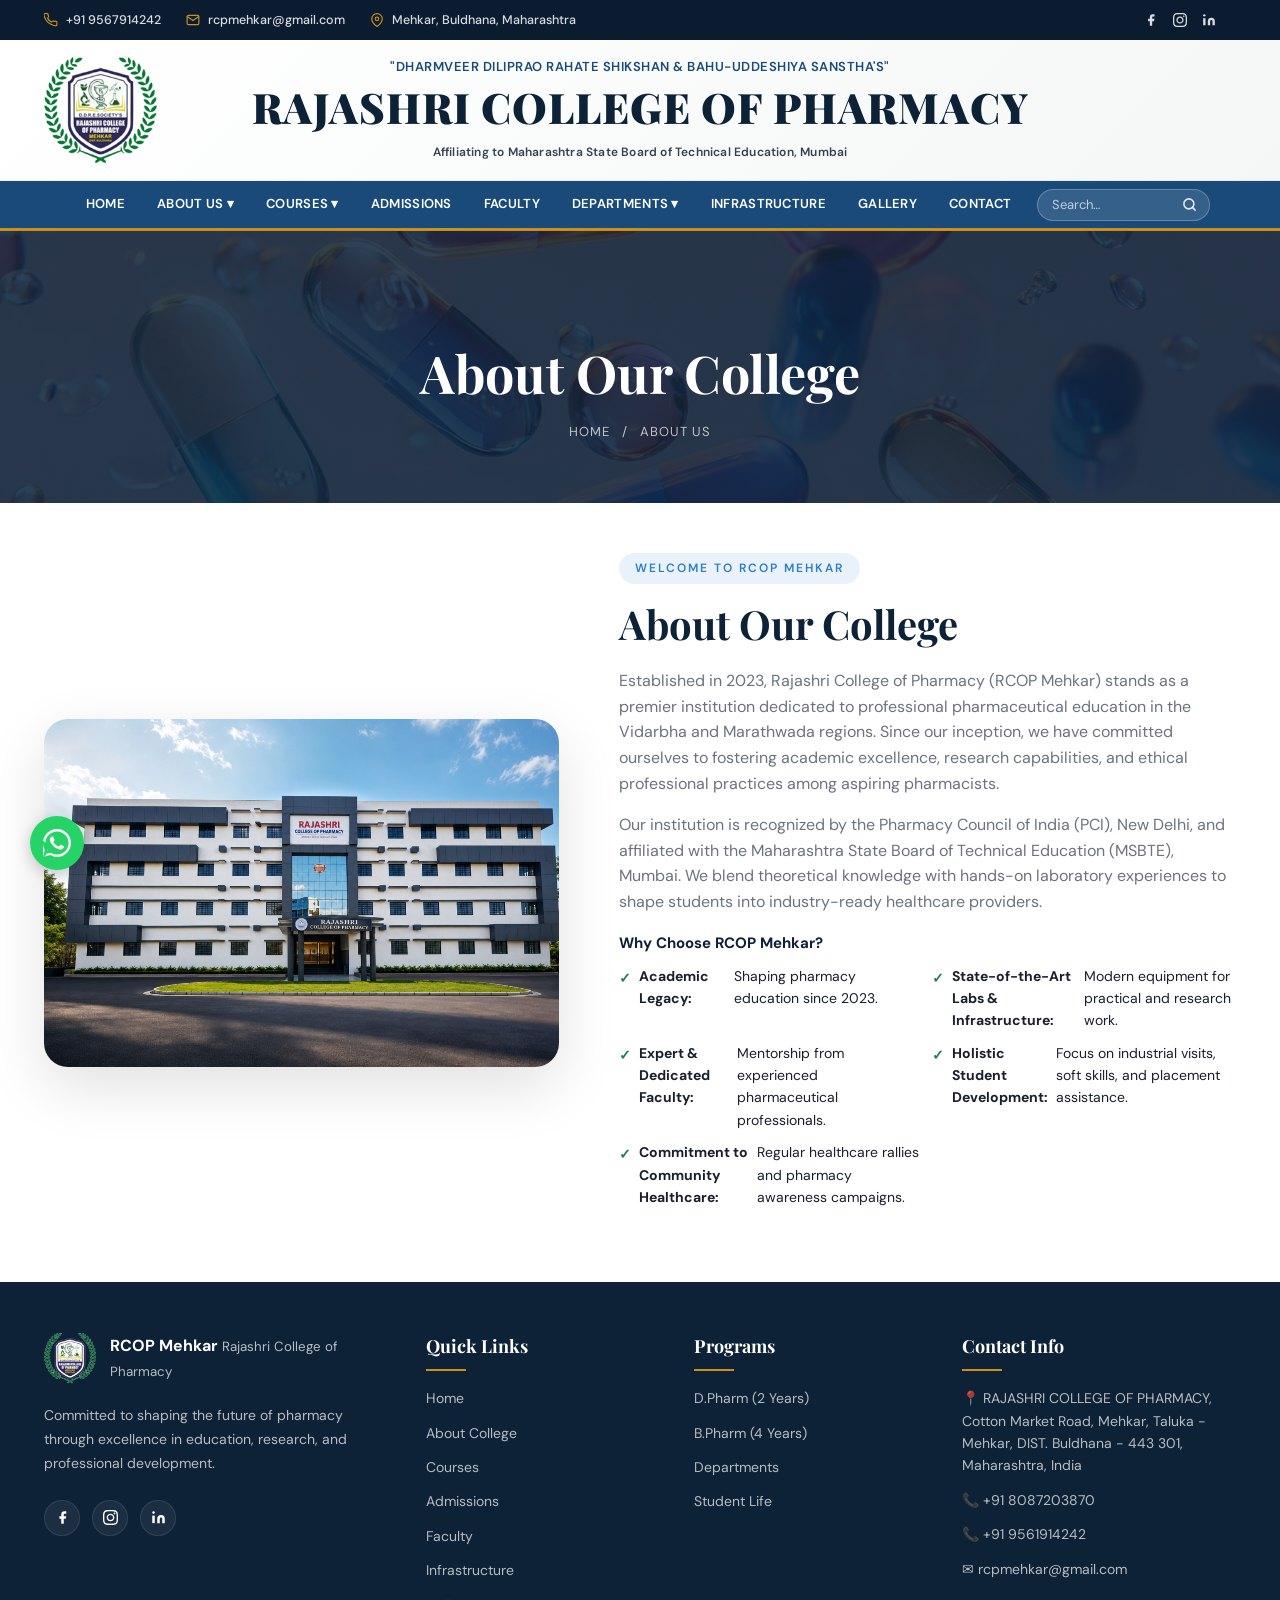
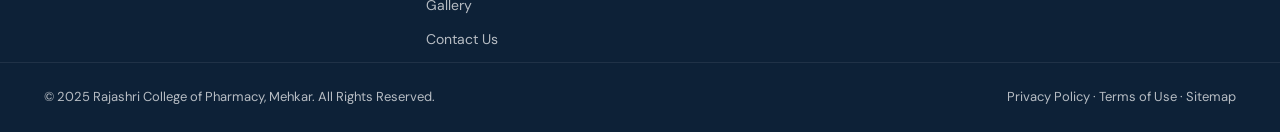
==== about.html @ 9332739e "first commit" ====
<!DOCTYPE html>
<html lang="en">
<head>
  <meta charset="UTF-8" />
  <meta name="viewport" content="width=device-width, initial-scale=1.0" />
  <title>About Us – Rajashri College of Pharmacy | RCOP Mehkar</title>
  <meta name="description" content="Learn about Rajashri College of Pharmacy (RCOP Mehkar) – our vision, mission, history, management board, and academic approvals." />
  <link rel="preconnect" href="https://fonts.googleapis.com" />
  <link href="https://fonts.googleapis.com/css2?family=Playfair+Display:wght@400;700;900&family=DM+Sans:wght@300;400;500;600&display=swap" rel="stylesheet" />
  <link rel="stylesheet" href="style.css" />
</head>
<body>

<!-- ===== SECTION 1: TOP UTILITY BAR ===== -->
<div class="top-utility-bar">
  <div class="container utility-inner">
    <div class="utility-left">
      <a href="tel:+919567914242">
        <svg width="14" height="14" viewBox="0 0 24 24" fill="none" stroke="var(--gold)" stroke-width="2" stroke-linecap="round" stroke-linejoin="round"><path d="M22 16.92v3a2 2 0 01-2.18 2 19.79 19.79 0 01-8.63-3.07A19.5 19.5 0 013.07 11.5a19.79 19.79 0 01-3.07-8.689A2 2 0 012 .84h3a2 2 0 012 1.72 12.84 12.84 0 00.7 2.81 2 2 0 01-.45 2.11L6.09 8.81a16 16 0 006.72 6.72l1.13-1.16a2 2 0 012.11-.45 12.84 12.84 0 002.81.7A2 2 0 0122 16.92z"/></svg>
        +91 9567914242
      </a>
      <a href="mailto:rcpmehkar@gmail.com">
        <svg width="14" height="14" viewBox="0 0 24 24" fill="none" stroke="var(--gold)" stroke-width="2" stroke-linecap="round" stroke-linejoin="round"><path d="M4 4h16c1.1 0 2 .9 2 2v12c0 1.1-.9 2-2 2H4c-1.1 0-2-.9-2-2V6c0-1.1.9-2 2-2z"/><polyline points="22,6 12,13 2,6"/></svg>
        rcpmehkar@gmail.com
      </a>
      <span>
        <svg width="14" height="14" viewBox="0 0 24 24" fill="none" stroke="var(--gold)" stroke-width="2" stroke-linecap="round" stroke-linejoin="round"><path d="M21 10c0 7-9 13-9 13s-9-6-9-13a9 9 0 0 1 18 0z"/><circle cx="12" cy="10" r="3"/></svg>
        Mehkar, Buldhana, Maharashtra
      </span>
    </div>
    <div class="utility-right">
      <div class="social-icons">
        <a href="https://www.facebook.com/share/18FSgfyaHR/" target="_blank" rel="noopener noreferrer" aria-label="Facebook" title="Facebook"><svg width="14" height="14" viewBox="0 0 24 24" fill="currentColor"><path d="M18 2h-3a5 5 0 0 0-5 5v3H7v4h3v8h4v-8h3l1-4h-4V7a1 1 0 0 1 1-1h3z"/></svg></a>
        <a href="https://www.instagram.com/rcop_collegemehkar?stkn=MWdubmxteHk4eXQ2ZQ==" target="_blank" rel="noopener noreferrer" aria-label="Instagram" title="Instagram"><svg width="14" height="14" viewBox="0 0 24 24" fill="currentColor"><path d="M12 2.163c3.204 0 3.584.012 4.85.07 3.252.148 4.771 1.691 4.919 4.919.058 1.265.069 1.645.069 4.849 0 3.205-.012 3.584-.069 4.849-.149 3.225-1.664 4.771-4.919 4.919-1.266.058-1.644.07-4.85.07-3.204 0-3.584-.012-4.849-.07-3.26-.149-4.771-1.699-4.919-4.92-.058-1.265-.07-1.644-.07-4.849 0-3.204.013-3.583.07-4.849.149-3.227 1.664-4.771 4.919-4.919 1.266-.057 1.645-.069 4.849-.069zm0-2.163c-3.259 0-3.667.014-4.947.072-4.358.2-6.78 2.618-6.98 6.98-.059 1.281-.073 1.689-.073 4.948 0 3.259.014 3.668.072 4.948.2 4.358 2.618 6.78 6.98 6.98 1.281.058 1.689.072 4.948.072 3.259 0 3.668-.014 4.948-.072 4.354-.2 6.782-2.618 6.979-6.98.059-1.28.073-1.689.073-4.948 0-3.259-.014-3.667-.072-4.947-.196-4.354-2.617-6.78-6.979-6.98-1.281-.059-1.69-.073-4.949-.073zm0 5.838c-3.403 0-6.162 2.759-6.162 6.162s2.759 6.163 6.162 6.163 6.162-2.759 6.162-6.163c0-3.403-2.759-6.162-6.162-6.162zm0 10.162c-2.209 0-4-1.79-4-4 0-2.209 1.791-4 4-4s4 1.791 4 4c0 2.21-1.791 4-4 4zm6.406-11.845c-.796 0-1.441.645-1.441 1.44s.645 1.44 1.441 1.44c.795 0 1.439-.645 1.439-1.44s-.644-1.44-1.439-1.44z"/></svg></a>
        <a href="https://www.linkedin.com/in/rajashri-pharmacy-5080033b5?utm_source=share_via&amp;utm_content=profile&amp;utm_medium=member_android" target="_blank" rel="noopener noreferrer" aria-label="LinkedIn" title="LinkedIn"><svg width="14" height="14" viewBox="0 0 24 24" fill="currentColor"><path d="M16 8a6 6 0 0 1 6 6v7h-4v-7a2 2 0 0 0-2-2 2 2 0 0 0-2 2v7h-4v-7a6 6 0 0 1 6-6z"/><rect x="2" y="9" width="4" height="12"/><circle cx="4" cy="4" r="2"/></svg></a>
      </div>
    </div>
  </div>
</div>

<!-- ===== SECTION 2: COLLEGE BRANDING SECTION ===== -->
<div class="college-branding">
  <div class="container branding-inner">
    <div class="branding-logo-left">
      <a href="index.html">
        <img src="images/logo.png" alt="RCP Mehkar Logo" />
      </a>
    </div>
    <div class="branding-details">
      <div class="college-motto">"Dharmveer Diliprao Rahate Shikshan &amp; Bahu-Uddeshiya Sanstha's"</div>
      <h1 class="college-name">RAJASHRI COLLEGE OF PHARMACY</h1>
      <div class="college-affiliations">Affiliating to Maharashtra State Board of Technical Education, Mumbai</div>
    </div>
  </div>
</div>

<!-- ===== SECTION 3: NAVIGATION BAR ===== -->
<header class="navbar" id="navbar">
  <div class="container nav-inner">
    <a href="index.html" class="logo-mobile">
      <img src="images/logo.png" alt="RCP Mehkar Logo" />
      <span>RCOP Mehkar</span>
    </a>
    <button class="hamburger" id="hamburger" aria-label="Menu">
      <span></span><span></span><span></span>
    </button>
    <nav class="nav-links" id="navLinks">
      <a href="index.html">Home</a>
      <div class="dropdown">
        <a href="about.html" class="active">About Us ▾</a>
        <div class="drop-menu">
          <a href="about.html#overview">Overview</a>
          <a href="about.html#vision">Vision &amp; Mission</a>
          <a href="about.html#history">History</a>
          <a href="about.html#management">Management</a>
        </div>
      </div>
      <div class="dropdown">
        <a href="courses.html">Courses ▾</a>
        <div class="drop-menu">
          <a href="courses.html#dpharm">D.Pharm</a>
          <a href="courses.html#bpharm">B.Pharm</a>
        </div>
      </div>
      <a href="admissions.html">Admissions</a>
      <a href="faculty.html">Faculty</a>
      <div class="dropdown">
        <a href="departments.html">Departments ▾</a>
        <div class="drop-menu">
          <a href="departments.html#pharmaceutics">Pharmaceutics</a>
          <a href="departments.html#pharmacology">Pharmacology</a>
          <a href="departments.html#chemistry">Pharm. Chemistry</a>
          <a href="departments.html#pharmacognosy">Pharmacognosy</a>
        </div>
      </div>
      <a href="infrastructure.html">Infrastructure</a>
      <a href="gallery.html">Gallery</a>
      <a href="contact.html">Contact</a>
      <div class="nav-search" id="navSearch">
        <input type="text" id="searchInput" placeholder="Search…" autocomplete="off" aria-label="Search site" />
        <button class="search-icon-btn" id="searchBtn" aria-label="Search">
          <svg width="15" height="15" viewBox="0 0 24 24" fill="none" stroke="currentColor" stroke-width="2.5" stroke-linecap="round" stroke-linejoin="round"><circle cx="11" cy="11" r="8"/><path d="m21 21-4.35-4.35"/></svg>
        </button>
        <div class="search-results" id="searchResults"></div>
      </div>
    </nav>
  </div>
</header>

<!-- ===== PAGE HEADER ===== -->
<section class="page-header">
  <div class="container">
    <h1>About Our College</h1>
    <div class="breadcrumb">
      <a href="index.html">Home</a> <span>/</span> About Us
    </div>
  </div>
</section>

<!-- ===== ABOUT OVERVIEW ===== -->
<section class="section" id="overview">
  <div class="container">
    <div style="display: grid; grid-template-columns: 1fr 1.2fr; gap: 60px; align-items: center;" class="about-grid">
      <div class="about-media reveal">
        <img src="images/slide1-campus-building.jpg" alt="Rajashri College of Pharmacy Campus" style="border-radius: var(--radius-lg); box-shadow: var(--shadow-lg); width: 100%;" />
      </div>
      <div class="about-content reveal">
        <span class="section-tag">Welcome to RCOP Mehkar</span>
        <h2>About Our College</h2>
        <p>Established in 2023, Rajashri College of Pharmacy (RCOP Mehkar) stands as a premier institution dedicated to professional pharmaceutical education in the Vidarbha and Marathwada regions. Since our inception, we have committed ourselves to fostering academic excellence, research capabilities, and ethical professional practices among aspiring pharmacists.</p>
        <p>Our institution is recognized by the Pharmacy Council of India (PCI), New Delhi, and affiliated with the Maharashtra State Board of Technical Education (MSBTE), Mumbai. We blend theoretical knowledge with hands-on laboratory experiences to shape students into industry-ready healthcare providers.</p>
        <h4 style="font-size:15px; font-weight:700; color:var(--navy); margin-bottom:10px;">Why Choose RCOP Mehkar?</h4>
        <ul class="check-list" style="margin-top:10px;">
          <li><strong>Academic Legacy:</strong> Shaping pharmacy education since 2023.</li>
          <li><strong>State-of-the-Art Labs & Infrastructure:</strong> Modern equipment for practical and research work.</li>
          <li><strong>Expert & Dedicated Faculty:</strong> Mentorship from experienced pharmaceutical professionals.</li>
          <li><strong>Holistic Student Development:</strong> Focus on industrial visits, soft skills, and placement assistance.</li>
          <li><strong>Commitment to Community Healthcare:</strong> Regular healthcare rallies and pharmacy awareness campaigns.</li>
        </ul>
      </div>
    </div>
  </div>
</section>

<!-- ===== VISION & MISSION ===== -->
<section class="section" id="vision">
  <div class="container">
    <div class="section-header reveal">
      <span class="section-tag">Foundation & Purpose</span>
      <h2>Vision & Mission</h2>
      <p>Guiding our educational philosophy to foster pharmacy excellence and professional leadership.</p>
    </div>
    <div class="vm-grid">
      <div class="vm-card reveal">
        <span>👁️</span>
        <h3>Our Vision</h3>
        <p>To emerge as a globally recognized center of excellence in pharmaceutical education, research, and healthcare services, nurturing innovative professionals committed to the service of humanity and the advancement of healthcare.</p>
      </div>
      <div class="vm-card reveal">
        <span>🎯</span>
        <h3>Our Mission</h3>
        <p>To impart state-of-the-art education and practical expertise through innovative teaching methodologies, advanced laboratory exposures, and strong industrial linkages. We aim to inculcate ethical values, professional integrity, and leadership qualities in our graduates to make them industry-ready healthcare providers.</p>
      </div>
    </div>
  </div>
</section>

<!-- ===== HISTORY TIMELINE ===== -->
<section class="section bg-light" id="history">
  <div class="container">
    <div class="section-header reveal">
      <span class="section-tag">Our Journey</span>
      <h2>Our Journey of Excellence</h2>
      <p>A timeline of growth, quality milestones, and student achievements since our inception in 2023.</p>
    </div>
    <div class="timeline">
      <div class="timeline-item left reveal">
        <div class="timeline-content">
          <div class="timeline-date">2023-24</div>
          <h3>The Beginning</h3>
          <p>Rajashri College of Pharmacy was established in Mehkar with the launch of the D.Pharm program (60 seats intake), addressing a critical need for pharmaceutical education in the Buldhana district.</p>
        </div>
      </div>
      <div class="timeline-item right reveal">
        <div class="timeline-content">
          <div class="timeline-date">2025-26</div>
          <h3>B.Pharm Expansion</h3>
          <p>Responding to positive community feedback and academic demand, the college introduced the 4-year Bachelor of Pharmacy (B.Pharm) program, affiliated to the Maharashtra State Board of Technical Education (MSBTE), Mumbai.</p>
        </div>
      </div>
      <div class="timeline-item left reveal">
        <div class="timeline-content">
          <div class="timeline-date">2025</div>
          <h3>Advanced Lab Infrastructure</h3>
          <p>Invested in sophisticated instrument rooms, a modernized library, and high-tech computer laboratories, obtaining PCI approvals and MSBTE affiliations for enhanced seats.</p>
        </div>
      </div>
      <div class="timeline-item right reveal">
        <div class="timeline-content">
          <div class="timeline-date">2026</div>
          <h3>Academic MoUs & Collaborations</h3>
          <p>Signed MoUs with top pharmaceutical organizations and local healthcare facilities to boost training, internship opportunities, and placement drives.</p>
        </div>
      </div>
      <div class="timeline-item left reveal">
        <div class="timeline-content">
          <div class="timeline-date">2027+</div>
          <h3>Looking Ahead</h3>
          <p>Expanding our horizons, modernizing classroom technologies with interactive smart-boards, and launching community healthcare outreach initiatives.</p>
        </div>
      </div>
    </div>
  </div>
</section>

<!-- ===== MANAGEMENT DESK ===== -->
<section class="mgmt-section section" id="management">
  <div class="container">
    <div class="section-header reveal">
      <span class="section-tag">Leadership</span>
      <h2>Management <span class="gold-word">Desk</span></h2>
      <p>Guided by visionary leaders committed to academic excellence and student success.</p>
    </div>

    <div class="mgmt-grid" style="margin-bottom: 40px;">
      <!-- President -->
      <div class="mgmt-card reveal">
        <div class="mgmt-photo-wrap">
          <img src="images/President.jpg" alt="M.P. Shri. Prataprao G. Jadhao – President" class="mgmt-photo" loading="lazy" />
        </div>
        <div class="mgmt-info">
          <div style="display: flex; align-items: center; gap: 10px; margin-bottom: 6px; flex-wrap: wrap;">
            <h3 style="margin: 0;">M.P. Shri. Prataprao G. Jadhao</h3>
            <span class="mgmt-badge president">President</span>
          </div>
          <span class="mgmt-title">President, Rajashri College of Pharmacy</span>
          <blockquote class="mgmt-quote">
            "Education is the most powerful weapon which you can use to change the world. At Rajashri College of Pharmacy, we are committed to forging that weapon with precision, purpose, and passion — creating pharmacists who heal communities and inspire generations."
          </blockquote>
        </div>
      </div>
      <!-- Secretary -->
      <div class="mgmt-card reveal">
        <div class="mgmt-photo-wrap">
          <img src="images/Secretary.jpg" alt="Mr. Rushikesh P. Jadhao – Secretary" class="mgmt-photo" loading="lazy" />
        </div>
        <div class="mgmt-info">
          <div style="display: flex; align-items: center; gap: 10px; margin-bottom: 6px; flex-wrap: wrap;">
            <h3 style="margin: 0;">Mr. Rushikesh P. Jadhao</h3>
            <span class="mgmt-badge secretary">Secretary</span>
          </div>
          <span class="mgmt-title">Secretary, Rajashri College of Pharmacy</span>
          <blockquote class="mgmt-quote">
            "Our institution stands on the pillars of quality, integrity, and innovation. We are dedicated to providing every student with world-class infrastructure, compassionate mentorship, and boundless opportunities to grow in the ever-evolving pharmaceutical landscape."
          </blockquote>
        </div>
      </div>
    </div>

    <!-- Principal's Message -->
    <div class="message-section reveal">
      <div class="message-grid">
        <div class="message-image-wrap">
          <img src="images/dr-vijaykumar-kale-principal.jpg" alt="Dr. Vijaykumar M. Kale - Principal" loading="lazy" />
        </div>
        <div class="message-content">
          <div style="display: flex; align-items: center; gap: 10px; margin-bottom: 6px; flex-wrap: wrap;">
            <h3 style="margin: 0;">Principal’s Message</h3>
            <span class="mgmt-badge principal">Principal</span>
          </div>
          <span class="mgmt-title">From the Desk of the Principal</span>
          <blockquote>
            "The science of pharmacy is not just about compounding medicines; it is the art of restoring health and serving humanity."
          </blockquote>
          <p><strong>Dear Students, Parents, and Visitors,</strong></p>
          <p>A warm welcome to <strong>Rajashri College of Pharmacy, Mehkar, Dist. Buldhana</strong>.</p>
          <p>In an era where healthcare and pharmaceutical sciences are advancing rapidly, pharmacy professionals hold a critical responsibility in safeguarding community wellness.</p>
          <p>At Rajashri College of Pharmacy, our primary mission is to offer quality pharmaceutical education and practical skill development to aspiring students from Mehkar and across Buldhana district.</p>
          <p>We believe that true learning extends far beyond textbooks.</p>
          <p>Our institution is dedicated to building strong fundamental knowledge, sharp technical acumen, and an unwavering commitment to medical ethics.</p>
          <p>Supported by well-equipped laboratories, seasoned faculty members, and student-focused academic guidance, we strive to create a disciplined yet encouraging learning atmosphere.</p>
          <p>Along with academic rigour, we place immense value on character building, professional discipline, and social responsibility. We aim to equip each graduate not only to clear examinations with flying colours, but to emerge as competent, compassionate pharmacists who can contribute meaningfully to hospitals, research setups, industry, and local healthcare delivery.</p>
          <p>I invite you to explore our campus, utilise our resources, and embark on a rewarding journey towards healthcare excellence.</p>
          <div class="sign-off">
            <strong>Dr. Vijaykumar M. Kale</strong>
            <span>M.Pharmacy (Pharmacology), PhD (Pharmaceutical Science)</span>
            <span><strong>Principal</strong></span>
            <span><strong>Rajashri College of Pharmacy</strong></span>
            <span>Mehkar, Dist. Buldhana, Maharashtra</span>
          </div>
        </div>
      </div>
    </div>

    <!-- HOD's Message -->
    <div class="message-section reveal">
      <div class="message-grid">
        <div class="message-image-wrap">
          <img src="images/dr-harshal-dhote-hod.jpg" alt="Dr. Harshal S. Anwane Dhote - Head of Department" loading="lazy" />
        </div>
        <div class="message-content">
          <div style="display: flex; align-items: center; gap: 10px; margin-bottom: 6px; flex-wrap: wrap;">
            <h3 style="margin: 0;">Message from the Head of Department (HOD)</h3>
            <span class="mgmt-badge hod">Head of Department</span>
          </div>
          <span class="mgmt-title">Academic &amp; Practical Training Desk</span>
          <p><strong>Dear Students and Future Healthcare Leaders,</strong></p>
          <p>Welcome to the academic corridors of <strong>Rajashri College of Pharmacy, Mehkar</strong>.</p>
          <p>While visionary leadership guides our institution's direction, the heart of our day-to-day work beats inside our lecture halls, analytical benches, and formulation laboratories. As the Head of Department, my commitment is to ensure that your hours spent here translate directly into working competence, precision, and confidence.</p>
          <p>Pharmacy is an exact science where a fraction of a milligram can define patient outcomes. For this reason, our academic department treats every experiment, titration, formulation run, and dosage calculation as a direct rehearsal for your professional career. We focus relentlessly on:</p>
          <ul class="message-list">
            <li><strong>Practical Precision:</strong> Moving beyond rote memorisation to instil true bench-level competence and strict Good Laboratory Practices (GLP).</li>
            <li><strong>Conceptual Clarity:</strong> Breaking down complex mechanisms of action, drug synthesis pathways, and pharmaceutical calculations into intuitive, applicable knowledge.</li>
            <li><strong>Continuous Mentorship:</strong> Providing accessible faculty support, periodic assessments, and academic counselling to ensure no student is left behind.</li>
          </ul>
          <p>A pharmacy diploma or degree is not just an academic credential—it is a license of public trust. The habits of discipline, punctuality, and analytical honesty you build in our laboratories will determine how effectively you serve patients, doctors, and the pharmaceutical industry tomorrow.</p>
          <p>Make every practical session count, question deeply, and respect the science you practice.</p>
          <p>Our faculty team stands ready to mentor, challenge, and guide you through every stage of your technical training.</p>
          <p>Best wishes for a rigorous and rewarding academic journey.</p>
          <div class="sign-off">
            <strong>Dr. Harshal S. Anwane Dhote</strong>
            <span>M. Pharm (Pharmaceutical Chemistry), PhD (Pharmaceutical Chemistry)</span>
            <span><strong>Head of Department</strong></span>
            <span><strong>Rajashri College of Pharmacy</strong></span>
            <span>Mehkar, Dist. Buldhana (M.S.)</span>
          </div>
        </div>
      </div>
    </div>
  </div>
</section>
<!-- ===== FOOTER ===== -->
<footer class="footer">
  <div class="container footer-grid">
    <div class="footer-brand">
      <a href="index.html" class="logo footer-logo" style="margin-bottom:20px; display: flex; align-items: center; gap: 14px; text-decoration: none;">
        <img src="images/logo.png" alt="RCP Mehkar Logo" class="logo-img" style="width:52px; height:52px;" />
        <div class="logo-text">
          <strong style="color:#fff;">RCOP Mehkar</strong>
          <small>Rajashri College of Pharmacy</small>
        </div>
      </a>
      <p>Committed to shaping the future of pharmacy through excellence in education, research, and professional development.</p>
      <div class="footer-social">
        <a href="https://www.facebook.com/share/18FSgfyaHR/" target="_blank" rel="noopener noreferrer" aria-label="Facebook" title="Facebook">
          <svg width="15" height="15" viewBox="0 0 24 24" fill="currentColor"><path d="M18 2h-3a5 5 0 0 0-5 5v3H7v4h3v8h4v-8h3l1-4h-4V7a1 1 0 0 1 1-1h3z"/></svg>
        </a>
        <a href="https://www.instagram.com/rcop_collegemehkar?stkn=MWdubmxteHk4eXQ2ZQ==" target="_blank" rel="noopener noreferrer" aria-label="Instagram" title="Instagram">
          <svg width="15" height="15" viewBox="0 0 24 24" fill="currentColor"><path d="M12 2.163c3.204 0 3.584.012 4.85.07 3.252.148 4.771 1.691 4.919 4.919.058 1.265.069 1.645.069 4.849 0 3.205-.012 3.584-.069 4.849-.149 3.225-1.664 4.771-4.919 4.919-1.266.058-1.644.07-4.85.07-3.204 0-3.584-.012-4.849-.07-3.26-.149-4.771-1.699-4.919-4.92-.058-1.265-.07-1.644-.07-4.849 0-3.204.013-3.583.07-4.849.149-3.227 1.664-4.771 4.919-4.919 1.266-.057 1.645-.069 4.849-.069zm0-2.163c-3.259 0-3.667.014-4.947.072-4.358.2-6.78 2.618-6.98 6.98-.059 1.281-.073 1.689-.073 4.948 0 3.259.014 3.668.072 4.948.2 4.358 2.618 6.78 6.98 6.98 1.281.058 1.689.072 4.948.072 3.259 0 3.668-.014 4.948-.072 4.354-.2 6.782-2.618 6.979-6.98.059-1.28.073-1.689.073-4.948 0-3.259-.014-3.667-.072-4.947-.196-4.354-2.617-6.78-6.979-6.98-1.281-.059-1.69-.073-4.949-.073zm0 5.838c-3.403 0-6.162 2.759-6.162 6.162s2.759 6.163 6.162 6.163 6.162-2.759 6.162-6.163c0-3.403-2.759-6.162-6.162-6.162zm0 10.162c-2.209 0-4-1.79-4-4 0-2.209 1.791-4 4-4s4 1.791 4 4c0 2.21-1.791 4-4 4zm6.406-11.845c-.796 0-1.441.645-1.441 1.44s.645 1.44 1.441 1.44c.795 0 1.439-.645 1.439-1.44s-.644-1.44-1.439-1.44z"/></svg>
        </a>
        <a href="https://www.linkedin.com/in/rajashri-pharmacy-5080033b5?utm_source=share_via&amp;utm_content=profile&amp;utm_medium=member_android" target="_blank" rel="noopener noreferrer" aria-label="LinkedIn" title="LinkedIn">
          <svg width="15" height="15" viewBox="0 0 24 24" fill="currentColor"><path d="M16 8a6 6 0 0 1 6 6v7h-4v-7a2 2 0 0 0-2-2 2 2 0 0 0-2 2v7h-4v-7a6 6 0 0 1 6-6z"/><rect x="2" y="9" width="4" height="12"/><circle cx="4" cy="4" r="2"/></svg>
        </a>
      </div>
      
    </div>
    <div class="footer-links">
      <h4>Quick Links</h4>
      <ul>
        <li><a href="index.html">Home</a></li>
        <li><a href="about.html">About College</a></li>
        <li><a href="courses.html">Courses</a></li>
        <li><a href="admissions.html">Admissions</a></li>
        <li><a href="faculty.html">Faculty</a></li>
        <li><a href="infrastructure.html">Infrastructure</a></li>
        <li><a href="gallery.html">Gallery</a></li>
        <li><a href="contact.html">Contact Us</a></li>
      </ul>
    </div>
    <div class="footer-links">
      <h4>Programs</h4>
      <ul>
        <li><a href="courses.html#dpharm">D.Pharm (2 Years)</a></li>
        <li><a href="courses.html#bpharm">B.Pharm (4 Years)</a></li>
        <li><a href="departments.html">Departments</a></li>
        
        
        <li><a href="infrastructure.html">Student Life</a></li>
        
      </ul>
    </div>
    <div class="footer-contact">
      <h4>Contact Info</h4>
      <p>📍 RAJASHRI COLLEGE OF PHARMACY, Cotton Market Road, Mehkar, Taluka - Mehkar, DIST. Buldhana - 443 301, Maharashtra, India</p>
      <p>📞 +91 8087203870 </p>
      <p>📞 +91 9561914242 </p>
      <p>✉ rcpmehkar@gmail.com</p>
    </div>
  </div>
  <div class="footer-bottom">
    <div class="container">
      <p>© 2025 Rajashri College of Pharmacy, Mehkar. All Rights Reserved.</p>
      <p><a href="about.html">Privacy Policy</a> · <a href="about.html">Terms of Use</a> · <a href="about.html">Sitemap</a></p>
    </div>
  </div>
</footer>

<!-- ===== WHATSAPP BUTTON ===== -->
<a href="https://wa.me/919567914242?text=Hello%2C%20I%20am%20interested%20in%20admission%20at%20RCP%20Mehkar." class="whatsapp-btn" target="_blank" aria-label="Chat on WhatsApp">
  <svg viewBox="0 0 32 32" fill="white" width="28" height="28"><path d="M16 0C7.16 0 0 7.16 0 16c0 2.82.74 5.46 2.03 7.76L0 32l8.45-2.2A15.94 15.94 0 0016 32c8.84 0 16-7.16 16-16S24.84 0 16 0zm0 29.23a13.2 13.2 0 01-6.71-1.83l-.48-.29-4.96 1.3 1.32-4.83-.31-.5A13.23 13.23 0 112.77 16c0-7.3 5.94-13.23 13.23-13.23 7.3 0 13.23 5.93 13.23 13.23 0 7.29-5.93 13.23-13.23 13.23zm7.26-9.91c-.4-.2-2.36-1.17-2.73-1.3-.36-.13-.63-.2-.89.2-.27.4-1.03 1.3-1.26 1.57-.23.27-.47.3-.87.1-2.36-1.18-3.91-2.1-5.46-4.76-.41-.71.41-.66 1.17-2.18.13-.26.07-.49-.04-.69-.1-.2-.89-2.14-1.22-2.93-.32-.77-.65-.66-.89-.67l-.76-.01c-.26 0-.69.1-1.05.49-.36.4-1.37 1.34-1.37 3.27s1.4 3.79 1.6 4.05c.19.26 2.74 4.19 6.65 5.88 2.47 1.07 3.44 1.16 4.68.98.75-.11 2.36-.97 2.69-1.9.33-.93.33-1.72.23-1.9-.1-.17-.36-.27-.76-.47z"/></svg>
</a>

<!-- ===== SCROLL TO TOP ===== -->
<button class="scroll-top" id="scrollTop" aria-label="Scroll to top">↑</button>

<script src="script.js"></script>
<script>
document.addEventListener('DOMContentLoaded', () => {
  const sections = ['overview', 'vision', 'history', 'management'];
  const tabBtns = document.querySelectorAll('.about-tab-btn');
  
  function showSection(targetId) {
    // Normalise targets (some dropdown anchors might use case variations)
    let id = targetId.toLowerCase().trim();
    if (!sections.includes(id)) {
      id = 'overview';
    }
    
    // Hide all sections, show target section
    sections.forEach(secId => {
      const sec = document.getElementById(secId);
      if (sec) {
        sec.style.display = (secId === id) ? 'block' : 'none';
        if (secId === id) {
          // Trigger animations inside the active section
          const reveals = sec.querySelectorAll('.reveal');
          reveals.forEach(r => r.classList.add('active'));
        }
      }
    });

    // Update active tab buttons
    tabBtns.forEach(btn => {
      btn.classList.toggle('active', btn.getAttribute('data-target') === id);
    });

    // Update page header title
    const headerTitle = document.querySelector('.page-header h1');
    if (headerTitle) {
      if (id === 'overview') headerTitle.innerText = 'About Our College';
      else if (id === 'vision') headerTitle.innerText = 'Vision & Mission';
      else if (id === 'history') headerTitle.innerText = 'Our Journey of Excellence';
      else if (id === 'management') headerTitle.innerText = 'Management Desk';
    }

    // Scroll smoothly to top of sections
    window.scrollTo({ top: 0, behavior: 'smooth' });
  }

  // Handle Tab Button Clicks
  tabBtns.forEach(btn => {
    btn.addEventListener('click', () => {
      const target = btn.getAttribute('data-target');
      window.location.hash = target;
      showSection(target);
    });
  });

  // Intercept dropdown nav links to make switching immediate on click
  document.querySelectorAll('a').forEach(link => {
    const href = link.getAttribute('href');
    if (href && href.includes('about.html#')) {
      link.addEventListener('click', (e) => {
        const hash = href.split('#')[1];
        e.preventDefault();
        window.location.hash = hash;
        showSection(hash);
      });
    }
  });

  // Listen for hash changes (nav link clicks)
  window.addEventListener('hashchange', () => {
    const hash = window.location.hash.substring(1);
    showSection(hash);
  });

  // Initial load check
  const initialHash = window.location.hash.substring(1);
  showSection(initialHash || 'overview');
});
</script>
</body>
</html>
---- style.css ----
/* =============================================
   RCP MEHKAR – PHARMACY COLLEGE WEBSITE
   Style Sheet | Professional & Responsive
   ============================================= */

/* CSS VARIABLES */
:root {
  --navy:     #0d2137;
  --blue:     #1a4a7a;
  --sky:      #2e7dc8;
  --gold:     #c9901a;
  --gold-lt:  #f5c842;
  --green:    #1e7e5c;
  --white:    #ffffff;
  --off-white:#f6f8fb;
  --light:    #eef2f8;
  --gray:     #6b7280;
  --dark-gray:#374151;
  --text:     #1a1f2e;

  --ff-head:  'Playfair Display', Georgia, serif;
  --ff-body:  'DM Sans', -apple-system, sans-serif;

  --shadow-sm:  0 2px 8px rgba(0,0,0,.08);
  --shadow-md:  0 8px 32px rgba(0,0,0,.08);
  --shadow-lg:  0 20px 60px rgba(0,0,0,.12);

  --radius-sm: 8px;
  --radius-md: 16px;
  --radius-lg: 24px;

  --transition: 0.3s cubic-bezier(0.4, 0, 0.2, 1);
  --nav-h: 50px;
}

/* RESET & BASE */
*, *::before, *::after { box-sizing: border-box; margin: 0; padding: 0; }
html { scroll-behavior: smooth; font-size: 16px; overflow-x: hidden; scroll-padding-top: calc(var(--nav-h, 50px) + 20px); }
body {
  font-family: var(--ff-body);
  color: var(--text);
  background: var(--white);
  line-height: 1.6;
  overflow-x: hidden;
}
img { max-width: 100%; display: block; height: auto; }
a { text-decoration: none; color: inherit; }
ul { list-style: none; }
button { cursor: pointer; border: none; background: none; font-family: inherit; }

/* CONTAINER */
.container {
  max-width: 1200px;
  margin: 0 auto;
  padding: 0 24px;
}

/* SECTION */
.section { padding: 50px 0; }
.bg-light { background: var(--off-white); }
.bg-dark  { background: var(--navy); color: var(--white); }
.mt-2 { margin-top: 16px; }
.mt-3 { margin-top: 32px; }
.text-center { text-align: center; }

/* SECTION HEADER */
.section-header { text-align: center; margin-bottom: 36px; }
.section-header h2 {
  font-family: var(--ff-head);
  font-size: clamp(28px, 4vw, 44px);
  font-weight: 700;
  margin-bottom: 12px;
  line-height: 1.2;
}
.section-header p { color: var(--gray); max-width: 600px; margin: 0 auto; }
.section-header.light h2 { color: var(--white); }
.section-header.light p { color: rgba(255,255,255,.7); }

/* SECTION TAG */
.section-tag {
  display: inline-block;
  background: rgba(46,125,200,.1);
  color: var(--sky);
  font-size: 12px;
  font-weight: 600;
  letter-spacing: 2px;
  text-transform: uppercase;
  padding: 6px 16px;
  border-radius: 50px;
  margin-bottom: 16px;
}
.section-tag.light {
  background: rgba(255,255,255,.15);
  color: var(--gold-lt);
}

/* BUTTONS */
.btn-primary {
  display: inline-flex;
  align-items: center;
  gap: 6px;
  background: var(--sky);
  color: var(--white);
  padding: 14px 28px;
  border-radius: var(--radius-sm);
  font-weight: 600;
  font-size: 15px;
  transition: var(--transition);
  border: 2px solid var(--sky);
}
.btn-primary:hover {
  background: var(--blue);
  border-color: var(--blue);
  transform: translateY(-2px);
  box-shadow: var(--shadow-md);
}
.btn-primary.sm { padding: 10px 20px; font-size: 14px; }
.btn-primary.lg { padding: 18px 36px; font-size: 16px; }
.btn-primary.full { width: 100%; justify-content: center; }

.btn-outline {
  display: inline-flex;
  align-items: center;
  gap: 6px;
  background: transparent;
  color: var(--sky);
  padding: 14px 28px;
  border-radius: var(--radius-sm);
  font-weight: 600;
  font-size: 15px;
  border: 2px solid var(--sky);
  transition: var(--transition);
}
.btn-outline:hover {
  background: var(--sky);
  color: var(--white);
  transform: translateY(-2px);
}
.btn-outline.lg { padding: 18px 36px; font-size: 16px; }

.btn-ghost {
  display: inline-flex;
  align-items: center;
  gap: 6px;
  background: transparent;
  color: var(--navy);
  padding: 14px 28px;
  border-radius: var(--radius-sm);
  font-weight: 600;
  font-size: 15px;
  border: 2px solid rgba(0,0,0,.15);
  transition: var(--transition);
}
.btn-ghost:hover { border-color: var(--navy); transform: translateY(-2px); }

/* PRELOADER */
#preloader {
  position: fixed;
  inset: 0;
  background: var(--navy);
  display: flex;
  flex-direction: column;
  align-items: center;
  justify-content: center;
  z-index: 9999;
  transition: opacity .5s ease, visibility .5s ease;
}
#preloader.hidden { opacity: 0; visibility: hidden; }
.pre-ring {
  width: 56px; height: 56px;
  border: 4px solid rgba(255,255,255,.2);
  border-top-color: var(--gold);
  border-radius: 50%;
  animation: spin 0.9s linear infinite;
  margin-bottom: 16px;
}
#preloader span { color: var(--white); font-family: var(--ff-head); font-size: 20px; letter-spacing: 2px; }
@keyframes spin { to { transform: rotate(360deg); } }

/* SECTION 1: Top Utility Bar */
.top-utility-bar {
  background: #0b1c31;
  color: rgba(255, 255, 255, 0.9);
  font-size: 12.5px;
  height: 40px;
  display: flex;
  align-items: center;
}
.utility-inner {
  display: flex;
  justify-content: space-between;
  align-items: center;
  width: 100%;
  height: 100%;
}
.utility-left {
  display: flex;
  gap: 25px;
}
.utility-left a, .utility-left span {
  display: flex;
  align-items: center;
  gap: 8px;
  color: rgba(255, 255, 255, 0.85);
  font-weight: 500;
  transition: color var(--transition);
  text-decoration: none;
}
.utility-left a:hover {
  color: var(--white);
}
.utility-left svg {
  color: var(--gold);
  flex-shrink: 0;
  opacity: 1;
}
.utility-right {
  display: flex;
  align-items: center;
  height: 100%;
}
.social-icons {
  display: flex;
  gap: 15px;
  margin-right: 20px;
}
.social-icons a {
  color: rgba(255, 255, 255, 0.85);
  display: flex;
  align-items: center;
  justify-content: center;
  transition: color 0.2s;
}
.social-icons a:hover {
  color: var(--gold);
}
.btn-brochure {
  background: var(--gold);
  color: #fff;
  font-weight: 700;
  font-size: 12px;
  letter-spacing: 0.5px;
  height: 100%;
  display: flex;
  align-items: center;
  gap: 6px;
  padding: 0 20px;
  transition: background 0.2s;
  text-decoration: none;
}
.btn-brochure:hover {
  background: #d49a00;
}

/* SECTION 2: College Branding Section */
.college-branding {
  background: linear-gradient(135deg, #ffffff 0%, #f4f7f6 100%);
  padding: 15px 0;
  border-bottom: 1px solid rgba(0, 0, 0, 0.05);
}
.branding-inner {
  display: grid;
  grid-template-columns: 120px 1fr 120px;
  align-items: center;
  gap: 30px;
}
.branding-logo-left {
  display: flex;
  justify-content: flex-start;
}
.branding-logo-left img {
  height: 110px;
  width: auto;
  object-fit: contain;
}
.branding-details {
  text-align: center;
}
.branding-details .college-motto {
  font-size: 13px;
  color: var(--blue);
  font-weight: 600;
  letter-spacing: 0.5px;
  text-transform: uppercase;
  margin-bottom: 6px;
}
.branding-details .college-name {
  font-family: var(--ff-head);
  font-size: clamp(28px, 4vw, 42px);
  font-weight: 900;
  color: var(--navy);
  line-height: 1.1;
  margin-bottom: 8px;
  text-transform: uppercase;
  letter-spacing: 1px;
}
.branding-details .college-affiliations {
  font-size: 12px;
  color: var(--dark-gray);
  font-weight: 600;
  letter-spacing: 0.2px;
  display: inline-block;
}
.branding-logo-right {
  display: flex;
  justify-content: flex-end;
}
.branding-logo-right img {
  width: 80px;
  height: 80px;
  object-fit: cover;
  border-radius: 8px;
}

/* SECTION 3: Navigation Bar */
.navbar {
  position: sticky;
  top: 0;
  height: 50px;
  background: var(--blue);
  border-bottom: 3px solid var(--gold);
  z-index: 1000;
  transition: box-shadow 0.3s;
}
.navbar.scrolled {
  box-shadow: 0 4px 20px rgba(0,0,0,0.12);
}
.nav-inner {
  height: 100%;
  display: flex;
  align-items: center;
  justify-content: center;
}
.logo-mobile {
  display: none;
  align-items: center;
  gap: 8px;
  color: var(--white);
  font-weight: 700;
  font-size: 16px;
}
.logo-mobile img {
  height: 32px;
  width: auto;
}
.nav-links {
  display: flex;
  align-items: center;
  justify-content: center;
  width: 100%;
  height: 100%;
}
.nav-links > a, .nav-links > .dropdown > a {
  padding: 0 16px;
  height: 50px;
  display: flex;
  align-items: center;
  font-size: 13px;
  font-weight: 600;
  color: var(--white);
  text-transform: uppercase;
  letter-spacing: 0.3px;
  transition: all 0.2s;
  white-space: nowrap;
}
.nav-links > a:hover,
.nav-links > a.active,
.nav-links > .dropdown > a:hover {
  background: var(--navy);
  color: var(--gold-lt);
}
.nav-cta {
  background: var(--sky) !important;
  color: var(--white) !important;
  border-radius: 6px !important;
  margin-left: 8px;
  transition: var(--transition);
}
.nav-cta:hover { background: var(--blue) !important; }

/* NAV SEARCH BAR */
.nav-search {
  position: relative;
  display: flex;
  align-items: center;
  margin-left: 10px;
  background: rgba(255, 255, 255, 0.12);
  border: 1.5px solid rgba(255, 255, 255, 0.25);
  border-radius: 30px;
  transition: border-color .2s, box-shadow .2s, background .2s;
  flex-shrink: 0;
  height: 32px;
}
.nav-search:focus-within {
  background: var(--white);
  border-color: var(--gold);
  box-shadow: 0 0 0 3px rgba(245, 200, 66, 0.25);
}
#searchInput {
  width: 140px;
  padding: 6px 4px 6px 14px;
  border: none;
  background: transparent;
  font-size: 13px;
  color: var(--white);
  outline: none;
  font-family: inherit;
  transition: width .3s;
}
#searchInput:focus {
  width: 180px;
  color: var(--text);
}
#searchInput::placeholder {
  color: rgba(255, 255, 255, 0.7);
}
#searchInput:focus::placeholder {
  color: var(--gray);
}
.search-icon-btn {
  padding: 6px 12px 6px 4px;
  color: rgba(255, 255, 255, 0.85);
  display: flex;
  align-items: center;
  background: none;
  border: none;
  cursor: pointer;
  transition: color .2s;
}
.nav-search:focus-within .search-icon-btn {
  color: var(--blue);
}
.search-icon-btn:hover {
  color: var(--gold-lt);
}
.search-results {
  position: absolute;
  top: calc(100% + 12px);
  left: 0;
  right: 0;
  min-width: 300px;
  background: var(--white);
  border: 1px solid rgba(0,0,0,.08);
  border-radius: var(--radius-md);
  box-shadow: var(--shadow-lg);
  display: none;
  max-height: 340px;
  overflow-y: auto;
  z-index: 2000;
}
.search-results.active { display: block; }
.search-result-item {
  display: flex;
  align-items: center;
  gap: 12px;
  padding: 12px 16px;
  cursor: pointer;
  border-bottom: 1px solid rgba(0,0,0,.05);
  transition: background .2s;
  text-decoration: none;
}
.search-result-item:last-child { border-bottom: none; }
.search-result-item:hover { background: var(--off-white); }
.search-result-icon {
  width: 34px; height: 34px;
  background: rgba(46,125,200,.1);
  border-radius: 8px;
  display: flex;
  align-items: center;
  justify-content: center;
  font-size: 16px;
  flex-shrink: 0;
}
.search-result-title { font-size: 13.5px; font-weight: 600; color: var(--navy); }
.search-result-section { font-size: 11.5px; color: var(--gray); margin-top: 2px; }
.search-no-results { padding: 18px 16px; text-align: center; color: var(--gray); font-size: 14px; }

/* DROPDOWN */
.dropdown {
  position: relative;
  height: 100%;
  display: flex;
  align-items: center;
}
.drop-menu {
  position: absolute;
  top: 100%;
  left: 0;
  background: var(--white);
  border: 1px solid rgba(0,0,0,.08);
  border-radius: var(--radius-sm);
  box-shadow: var(--shadow-lg);
  min-width: 200px;
  padding: 8px;
  opacity: 0;
  visibility: hidden;
  transform: translateY(-8px);
  transition: all .25s ease;
  z-index: 1001;
}
.dropdown:hover .drop-menu,
.dropdown:focus-within .drop-menu,
.dropdown.open .drop-menu,
.dropdown.active .drop-menu {
  opacity: 1;
  visibility: visible;
  transform: translateY(0);
}
.drop-menu a {
  display: block;
  padding: 10px 14px;
  font-size: 14px;
  color: var(--dark-gray);
  border-radius: 6px;
  transition: all .2s;
}
.drop-menu a:hover { background: var(--light); color: var(--sky); }
.hamburger {
  display: none;
  flex-direction: column;
  justify-content: center;
  align-items: center;
  gap: 5px;
  width: 44px;
  height: 44px;
  padding: 8px;
  background: transparent;
  border: none;
  cursor: pointer;
  z-index: 1100;
  border-radius: 6px;
}
.hamburger span {
  display: block;
  width: 24px;
  height: 2px;
  background: var(--white);
  border-radius: 2px;
  transition: transform .3s ease, opacity .3s ease;
}
.hamburger.active span:nth-child(1) {
  transform: rotate(45deg) translate(5px, 5px);
}
.hamburger.active span:nth-child(2) {
  opacity: 0;
}
.hamburger.active span:nth-child(3) {
  transform: rotate(-45deg) translate(5px, -5px);
}

/* HERO */
.hero { position: relative; height: 100vh; min-height: 600px; overflow: hidden; }
.hero-slider { position: relative; height: 100%; }
.slide {
  position: absolute;
  inset: 0;
  background-image: var(--bg);
  background-size: cover;
  background-position: var(--pos, center center);
  opacity: 0;
  transition: opacity .8s ease;
  display: flex;
  align-items: center;
}
.slide::before {
  content: '';
  position: absolute;
  inset: 0;
  background: linear-gradient(
    105deg,
    rgba(8,20,40,.92) 0%,
    rgba(10,28,56,.80) 38%,
    rgba(10,28,56,.45) 62%,
    rgba(0,0,0,.15) 100%
  );
}
.slide.active { opacity: 1; }
.slide-content {
  position: relative;
  z-index: 1;
  max-width: 700px;
  padding: 0 40px;
  margin-left: 5%;
  animation: slideIn .8s ease forwards;
}
@keyframes slideIn { from { opacity: 0; transform: translateY(30px); } to { opacity: 1; transform: translateY(0); } }
.slide-content .badge {
  display: inline-block;
  background: var(--gold);
  color: var(--white);
  padding: 6px 16px;
  border-radius: 50px;
  font-size: 12px;
  font-weight: 600;
  letter-spacing: 1px;
  margin-bottom: 20px;
}
.slide-content h1 {
  font-family: var(--ff-head);
  font-size: clamp(36px, 5.5vw, 68px);
  color: var(--white);
  line-height: 1.1;
  margin-bottom: 20px;
  text-shadow: 0 2px 18px rgba(0,0,0,.55), 0 1px 4px rgba(0,0,0,.4);
}
.slide-content h1 em { color: var(--gold-lt); font-style: normal; }
.slide-content p {
  color: rgba(255,255,255,.92);
  font-size: 18px;
  margin-bottom: 32px;
  max-width: 500px;
  text-shadow: 0 1px 8px rgba(0,0,0,.5);
}
.hero-btns { display: flex; gap: 16px; flex-wrap: wrap; }
.slider-controls {
  position: absolute;
  bottom: 40px;
  left: 50%;
  transform: translateX(-50%);
  display: flex;
  align-items: center;
  gap: 20px;
  z-index: 10;
}
.s-btn {
  width: 44px; height: 44px;
  background: rgba(255,255,255,.2);
  backdrop-filter: blur(8px);
  border: 1px solid rgba(255,255,255,.3);
  border-radius: 50%;
  color: white;
  font-size: 18px;
  display: flex;
  align-items: center;
  justify-content: center;
  transition: background .2s;
}
.s-btn:hover { background: var(--gold); }
.dots { display: flex; gap: 8px; }
.dot {
  width: 8px; height: 8px;
  background: rgba(255,255,255,.4);
  border-radius: 50%;
  cursor: pointer;
  transition: all .3s;
}
.dot.active { background: var(--gold); width: 24px; border-radius: 4px; }
.hero-scroll-hint {
  position: absolute;
  bottom: 18px;
  right: 40px;
  color: rgba(255,255,255,.5);
  font-size: 12px;
  letter-spacing: 2px;
  writing-mode: vertical-rl;
  z-index: 10;
}

/* STATS BAR */
.stats-bar {
  background: var(--blue);
  padding: 40px 0;
}
.stats-grid {
  display: grid;
  grid-template-columns: repeat(4, 1fr);
  gap: 0;
}
.stat-item {
  text-align: center;
  padding: 20px;
  border-right: 1px solid rgba(255,255,255,.15);
}
.stat-item:last-child { border-right: none; }
.stat-item .counter {
  font-family: var(--ff-head);
  font-size: 42px;
  font-weight: 900;
  color: var(--white);
  line-height: 1;
}
.stat-item sup { font-size: 24px; color: var(--gold-lt); font-weight: 700; }
.stat-item p { color: rgba(255,255,255,.7); font-size: 13px; margin-top: 6px; }

/* ADMISSION ALERT */
.admission-alert {
  background: linear-gradient(135deg, var(--green) 0%, #15614a 100%);
  color: var(--white);
  padding: 14px 0;
  position: relative;
  display: flex;
  align-items: center;
  font-size: 14px;
}
.admission-alert .container { display: flex; align-items: center; gap: 12px; flex-wrap: wrap; width: 100%; }
.pulse-dot {
  width: 10px; height: 10px;
  background: var(--gold-lt);
  border-radius: 50%;
  animation: pulse 1.5s infinite;
  flex-shrink: 0;
}
@keyframes pulse { 0%,100%{ box-shadow:0 0 0 0 rgba(245,200,66,.4); } 50%{ box-shadow:0 0 0 8px rgba(245,200,66,0); } }
.alert-btn {
  background: var(--white);
  color: var(--green);
  padding: 6px 16px;
  border-radius: 4px;
  font-weight: 700;
  font-size: 13px;
  margin-left: auto;
  transition: .2s;
}
.alert-btn:hover { background: var(--gold-lt); color: var(--navy); }
.close-alert {
  color: rgba(255,255,255,.7);
  font-size: 16px;
  padding: 4px 8px;
  line-height: 1;
}
.close-alert:hover { color: white; }

/* ABOUT OVERVIEW */
.about-grid {
  display: grid;
  grid-template-columns: 1fr 1fr;
  gap: 40px;
  align-items: center;
}
.about-media { display: block; position: relative; }
.about-img-stack { position: relative; padding-bottom: 60px; }
.about-img-stack > img {
  border-radius: var(--radius-lg);
  box-shadow: var(--shadow-lg);
  aspect-ratio: 4/3;
  object-fit: cover;
  width: 100%;
}
.img-card {
  position: absolute;
  padding: 16px 20px;
  border-radius: var(--radius-md);
  box-shadow: var(--shadow-md);
  text-align: center;
}
.img-card strong { display: block; font-family: var(--ff-head); font-size: 22px; font-weight: 900; }
.img-card small { font-size: 11px; line-height: 1.4; }
.img-card.gold { background: var(--gold); color: white; bottom: 20px; left: -20px; }
.img-card.green { background: var(--green); color: white; top: 20px; right: -20px; }
.about-content h2 {
  font-family: var(--ff-head);
  font-size: clamp(28px, 3.5vw, 40px);
  line-height: 1.2;
  margin-bottom: 20px;
  color: var(--navy);
}
.about-content p { color: var(--gray); margin-bottom: 16px; }
.check-list { margin: 24px 0; display: grid; grid-template-columns: 1fr 1fr; gap: 10px; }
.check-list li { font-size: 14px; display: flex; align-items: flex-start; gap: 8px; }
.check-list li::before { content: '✓'; color: var(--green); font-weight: 700; flex-shrink: 0; margin-top: 2px; }
.about-btns { display: flex; gap: 14px; flex-wrap: wrap; margin-top: 32px; }

/* COURSES */
.courses-grid {
  display: grid;
  grid-template-columns: repeat(2, 1fr);
  gap: 28px;
  margin-bottom: 48px;
}
.course-card {
  background: var(--white);
  border: 1px solid rgba(0,0,0,.08);
  border-radius: var(--radius-lg);
  padding: 40px 32px;
  position: relative;
  transition: all .3s;
}
.course-card:hover { transform: translateY(-8px); box-shadow: var(--shadow-lg); border-color: var(--sky); }
.course-card.featured {
  background: var(--navy);
  color: var(--white);
  border: none;
}
.badge-featured {
  position: absolute;
  top: -12px;
  left: 50%;
  transform: translateX(-50%);
  background: var(--gold);
  color: white;
  font-size: 11px;
  font-weight: 700;
  padding: 4px 16px;
  border-radius: 50px;
  letter-spacing: 1px;
}
.course-icon { font-size: 40px; margin-bottom: 16px; }
.course-card h3 { font-family: var(--ff-head); font-size: 28px; font-weight: 700; margin-bottom: 4px; }
.course-sub { color: var(--gray); font-size: 14px; margin-bottom: 20px; }
.course-card.featured .course-sub { color: rgba(255,255,255,.6); }
.course-card ul { margin-bottom: 28px; }
.course-card li { font-size: 14px; padding: 8px 0; border-bottom: 1px solid rgba(0,0,0,.06); display: flex; gap: 8px; }
.course-card li::before { content: '→'; color: var(--sky); font-weight: 700; }
.course-card.featured li { border-color: rgba(255,255,255,.1); }
.course-card.featured li::before { color: var(--gold-lt); }
.courses-cta { display: flex; gap: 20px; justify-content: center; flex-wrap: wrap; }

/* WHY US */
.why-grid {
  display: grid;
  grid-template-columns: repeat(4, 1fr);
  gap: 24px;
}
.why-card {
  background: var(--white);
  border: 1px solid rgba(0,0,0,.06);
  border-radius: var(--radius-md);
  padding: 32px 24px;
  text-align: center;
  transition: all .3s;
}
.why-card:hover { transform: translateY(-6px); box-shadow: var(--shadow-md); border-color: var(--sky); }
.why-card span { font-size: 36px; display: block; margin-bottom: 14px; }
.why-card h4 { font-size: 17px; font-weight: 700; margin-bottom: 10px; color: var(--navy); }
.why-card p { font-size: 14px; color: var(--gray); }

/* INFRASTRUCTURE */
.infra-grid {
  display: grid;
  grid-template-columns: repeat(4, 1fr);
  grid-template-rows: repeat(2, 220px);
  gap: 16px;
  margin-bottom: 40px;
}
.infra-card {
  background-image: var(--img);
  background-size: cover;
  background-position: center;
  border-radius: var(--radius-md);
  position: relative;
  overflow: hidden;
  cursor: pointer;
}
.infra-card.big { grid-column: span 2; grid-row: span 2; }
.infra-overlay {
  position: absolute;
  inset: 0;
  background: linear-gradient(to top, rgba(0,0,0,.8) 0%, transparent 60%);
  display: flex;
  flex-direction: column;
  justify-content: flex-end;
  padding: 24px;
  opacity: 0;
  transition: opacity .3s;
}
.infra-card:hover .infra-overlay { opacity: 1; }
.infra-overlay h3 { color: white; font-size: 18px; margin-bottom: 4px; }
.infra-overlay p { color: rgba(255,255,255,.8); font-size: 13px; }

/* FACULTY */
.faculty-grid {
  display: grid;
  grid-template-columns: repeat(4, 1fr);
  gap: 24px;
  margin-bottom: 40px;
}
.faculty-card {
  background: var(--white);
  border: 1px solid rgba(0,0,0,.07);
  border-radius: var(--radius-md);
  padding: 32px 24px;
  text-align: center;
  transition: all .3s;
}
.faculty-card:hover { transform: translateY(-6px); box-shadow: var(--shadow-md); }
.faculty-img {
  width: 80px; height: 80px;
  border-radius: 50%;
  margin: 0 auto 16px;
  display: flex;
  align-items: center;
  justify-content: center;
  font-weight: 700;
  color: white;
  font-size: 16px;
  letter-spacing: 1px;
  overflow: hidden;
}
.faculty-img img {
  width: 100%;
  height: 100%;
  object-fit: cover;
  border-radius: 50%;
}
.faculty-card h4 { font-size: 17px; font-weight: 700; margin-bottom: 4px; }
.faculty-card p { color: var(--sky); font-size: 13px; font-weight: 600; }
.faculty-card small { color: var(--gray); font-size: 12px; display: block; margin-top: 4px; }
.faculty-exp {
  display: inline-block;
  background: var(--light);
  color: var(--navy);
  font-size: 12px;
  font-weight: 600;
  padding: 4px 12px;
  border-radius: 50px;
  margin-top: 12px;
}

/* PLACEMENTS */
.placement-stats {
  display: grid;
  grid-template-columns: repeat(4, 1fr);
  gap: 0;
  margin-bottom: 48px;
}
.p-stat {
  text-align: center;
  padding: 32px 20px;
  border-right: 1px solid rgba(255,255,255,.1);
}
.p-stat:last-child { border-right: none; }
.p-stat strong { display: block; font-family: var(--ff-head); font-size: 48px; font-weight: 900; color: var(--gold-lt); line-height: 1; }
.p-stat span { color: rgba(255,255,255,.7); font-size: 14px; margin-top: 8px; display: block; }
.recruiters { text-align: center; margin-bottom: 40px; }
.recruiter-label { color: rgba(255,255,255,.6); font-size: 13px; margin-bottom: 20px; letter-spacing: 1px; text-transform: uppercase; }
.recruiter-logos { display: flex; flex-wrap: wrap; gap: 12px; justify-content: center; }
.recruiter-logos span {
  background: rgba(255,255,255,.08);
  border: 1px solid rgba(255,255,255,.15);
  color: rgba(255,255,255,.8);
  padding: 10px 20px;
  border-radius: 6px;
  font-size: 14px;
  font-weight: 600;
  transition: all .2s;
}
.recruiter-logos span:hover { background: rgba(255,255,255,.15); color: white; }

/* TESTIMONIALS */
.testimonials { background: var(--off-white); }
.testi-slider { max-width: 800px; margin: 0 auto 32px; position: relative; height: auto; min-height: 240px; }
.testi-card {
  background: var(--white);
  border-radius: var(--radius-md);
  padding: 40px;
  box-shadow: var(--shadow-sm);
  display: none;
  opacity: 0;
  transition: opacity 0.5s ease-in-out;
}
.testi-card.active { display: block; opacity: 1; }
.testi-card .quote {
  font-size: 60px;
  color: rgba(46,125,200,0.15);
  line-height: 0.1;
  font-family: Georgia, serif;
  margin-top: 20px;
  margin-bottom: -10px;
}
.testi-card p {
  font-size: 17px;
  font-style: italic;
  color: var(--dark-gray);
  margin-bottom: 24px;
  line-height: 1.7;
}
.testi-author { display: flex; align-items: center; gap: 16px; }
.author-avatar {
  width: 50px; height: 50px;
  border-radius: 50%;
  display: flex;
  align-items: center;
  justify-content: center;
  color: var(--white);
  font-weight: 700;
  font-size: 14px;
}
.testi-author strong { display: block; font-size: 15px; color: var(--navy); }
.testi-author small { font-size: 12px; color: var(--gray); }
.testi-dots { display: flex; gap: 8px; justify-content: center; }

/* NEWS & EVENTS */
.news-grid {
  display: grid;
  grid-template-columns: repeat(4, 1fr);
  gap: 24px;
  margin-bottom: 40px;
}

/* NEWS & EVENTS HORIZONTAL SLIDER */
.news-slider-wrapper {
  position: relative;
  display: flex;
  align-items: center;
  margin-bottom: 12px;
}
.news-slider-track {
  display: flex;
  gap: 24px;
  overflow-x: auto;
  scroll-behavior: smooth;
  scroll-snap-type: x mandatory;
  padding: 14px 6px 24px 6px;
  scrollbar-width: none;
  -ms-overflow-style: none;
  width: 100%;
  align-items: stretch;
}
.news-slider-track::-webkit-scrollbar {
  display: none;
}
.news-slider-track .news-card {
  flex: 0 0 calc((100% - 48px) / 3);
  min-width: 310px;
  max-width: 400px;
  scroll-snap-align: start;
  opacity: 1;
  transform: none;
  margin-bottom: 0;
}
.news-slider-track .news-card:hover {
  transform: translateY(-6px);
  box-shadow: var(--shadow-md);
  border-color: var(--sky);
}
.news-slider-arrow {
  position: absolute;
  top: 50%;
  transform: translateY(-50%);
  width: 48px;
  height: 48px;
  border-radius: 50%;
  background: var(--white);
  border: 1.5px solid rgba(10, 28, 56, 0.12);
  color: var(--navy);
  display: flex;
  align-items: center;
  justify-content: center;
  cursor: pointer;
  z-index: 12;
  box-shadow: 0 4px 16px rgba(10, 28, 56, 0.14);
  transition: all 0.25s ease;
  user-select: none;
}
.news-slider-arrow:hover {
  background: var(--navy);
  color: var(--gold);
  border-color: var(--navy);
  transform: translateY(-50%) scale(1.08);
  box-shadow: 0 6px 20px rgba(10, 28, 56, 0.24);
}
.news-slider-arrow:active {
  transform: translateY(-50%) scale(0.96);
}
.news-slider-arrow.prev {
  left: -22px;
}
.news-slider-arrow.next {
  right: -22px;
}
.news-slider-dots {
  display: flex;
  justify-content: center;
  align-items: center;
  gap: 8px;
  margin-top: 4px;
  margin-bottom: 24px;
}
.news-slider-dots .dot {
  width: 8px;
  height: 8px;
  background: rgba(10, 28, 56, 0.22);
  border-radius: 50%;
  cursor: pointer;
  transition: all 0.3s ease;
}
.news-slider-dots .dot.active {
  background: var(--sky);
  width: 24px;
  border-radius: 4px;
}

@media (max-width: 1024px) {
  .news-slider-track .news-card {
    flex: 0 0 calc((100% - 24px) / 2);
    min-width: 280px;
  }
}
@media (max-width: 768px) {
  .news-slider-arrow {
    width: 40px;
    height: 40px;
  }
  .news-slider-arrow.prev {
    left: -12px;
  }
  .news-slider-arrow.next {
    right: -12px;
  }
}
@media (max-width: 640px) {
  .news-slider-track .news-card {
    flex: 0 0 85%;
    min-width: 260px;
  }
  .news-slider-arrow {
    width: 36px;
    height: 36px;
  }
  .news-slider-arrow.prev {
    left: -8px;
  }
  .news-slider-arrow.next {
    right: -8px;
  }
}
.news-card {
  background: var(--white);
  border: 1px solid rgba(0,0,0,.06);
  border-radius: var(--radius-md);
  overflow: hidden;
  display: flex;
  flex-direction: column;
  transition: var(--transition);
}
.news-card:hover { transform: translateY(-6px); box-shadow: var(--shadow-md); border-color: var(--sky); }
.news-date {
  background: var(--navy);
  color: var(--white);
  padding: 12px 20px;
  display: flex;
  justify-content: space-between;
  align-items: center;
  font-weight: 600;
}
.news-date strong { font-size: 20px; font-family: var(--ff-head); }
.news-date span { font-size: 12px; text-transform: uppercase; color: var(--gold-lt); }
.news-content {
  padding: 24px;
  display: flex;
  flex-direction: column;
  flex-grow: 1;
}
.news-tag {
  align-self: flex-start;
  font-size: 10px;
  background: rgba(46, 125, 200, 0.1);
  color: var(--sky);
  font-weight: 700;
  text-transform: uppercase;
  padding: 4px 10px;
  border-radius: 50px;
  margin-bottom: 14px;
  letter-spacing: 0.5px;
}
.news-content h4 {
  font-size: 18px;
  font-weight: 700;
  margin-bottom: 12px;
  color: var(--navy);
  line-height: 1.4;
  font-family: var(--ff-head);
}
.news-content p {
  color: var(--gray);
  font-size: 14px;
  margin-bottom: 20px;
  flex-grow: 1;
}
.news-content a {
  font-size: 14px;
  font-weight: 700;
  color: var(--sky);
  display: inline-flex;
  align-items: center;
  gap: 4px;
  transition: color 0.2s;
}
.news-content a:hover { color: var(--navy); }

/* GALLERY PREVIEW */
.gallery-grid {
  display: grid;
  grid-template-columns: repeat(4, 1fr);
  grid-template-rows: repeat(2, 200px);
  gap: 16px;
  margin-bottom: 40px;
}
.gal-item {
  background-image: var(--img);
  background-size: cover;
  background-position: center;
  border-radius: var(--radius-md);
  transition: transform 0.5s ease;
  cursor: pointer;
  position: relative;
  overflow: hidden;
}
.gal-item::after {
  content: '+';
  position: absolute;
  inset: 0;
  background: rgba(13,33,55,0.7);
  color: var(--white);
  font-size: 36px;
  display: flex;
  align-items: center;
  justify-content: center;
  opacity: 0;
  transition: opacity 0.3s ease;
}
.gal-item:hover::after { opacity: 1; }
.gal-item:hover { transform: scale(1.02); }
.gal-item.big { grid-column: span 2; grid-row: span 2; }

/* CONTACT FORM & SECTION */
.contact-grid {
  display: grid;
  grid-template-columns: 1.2fr 1fr;
  gap: 40px;
  align-items: center;
}
.contact-info .section-tag { margin-bottom: 12px; }
.contact-info h2 { font-family: var(--ff-head); font-size: 36px; color: var(--navy); margin-bottom: 16px; }
.contact-info p { color: var(--gray); margin-bottom: 36px; }
.contact-detail { display: flex; gap: 16px; margin-bottom: 24px; }
.contact-detail span {
  font-size: 22px;
  color: var(--sky);
  width: 44px; height: 44px;
  background: rgba(46,125,200,0.08);
  border-radius: 50%;
  display: flex;
  align-items: center;
  justify-content: center;
  flex-shrink: 0;
}
.contact-detail strong { display: block; font-size: 16px; color: var(--navy); margin-bottom: 4px; }
.contact-detail p { color: var(--gray); font-size: 14px; margin-bottom: 0; }

.contact-form-wrap {
  background: var(--white);
  border-radius: var(--radius-lg);
  padding: 30px 24px;
  box-shadow: var(--shadow-lg);
  border: 1px solid rgba(0,0,0,0.04);
}
.contact-form h3 { font-family: var(--ff-head); font-size: 24px; color: var(--navy); margin-bottom: 24px; }
.form-row { display: grid; grid-template-columns: 1fr 1fr; gap: 16px; }
.form-group { margin-bottom: 20px; position: relative; }
.form-group label { display: block; font-size: 13px; font-weight: 600; color: var(--dark-gray); margin-bottom: 8px; }
.form-group input, .form-group select, .form-group textarea {
  width: 100%;
  padding: 12px 16px;
  border: 1.5px solid rgba(0,0,0,0.1);
  border-radius: var(--radius-sm);
  font-family: inherit;
  font-size: 14px;
  color: var(--text);
  background: var(--white);
  transition: border-color 0.2s;
  outline: none;
}
.form-group input:focus, .form-group select:focus, .form-group textarea:focus {
  border-color: var(--sky);
}
.form-group input.invalid, .form-group select.invalid, .form-group textarea.invalid {
  border-color: #dc2626;
  background-color: rgba(220, 38, 38, 0.02);
}
.form-group .error {
  color: #dc2626;
  font-size: 11px;
  position: absolute;
  bottom: -18px;
  left: 0;
  display: block;
}
.form-success {
  margin-top: 16px;
  background: rgba(30, 126, 92, 0.1);
  border: 1px solid var(--green);
  color: var(--green);
  padding: 12px;
  border-radius: var(--radius-sm);
  font-size: 14px;
  font-weight: 600;
  text-align: center;
}

/* MAP SECTION */
.map-section { padding: 0; width: 100%; }
/* Map inside contact grid — square on the right side */
.contact-map-wrap {
  width: 100%;
  aspect-ratio: 1 / 1; /* 1:1 square on desktop */
  border-radius: var(--radius-md);
  overflow: hidden;
  box-shadow: var(--shadow-md);
  border: 1px solid rgba(0,0,0,.08);
}
.contact-map-wrap iframe {
  width: 100%;
  height: 100%;
  border: none;
  filter: grayscale(10%) contrast(92%);
  display: block;
}

/* FOOTER */
.footer {
  background: var(--navy);
  color: rgba(255,255,255,0.7);
  padding: 50px 0 0;
}
.footer-grid {
  display: grid;
  grid-template-columns: 1.5fr 1fr 1fr 1.2fr;
  gap: 40px;
  margin-bottom: 30px;
}
.footer h4 {
  color: var(--white);
  font-size: 18px;
  font-weight: 700;
  margin-bottom: 16px;
  position: relative;
  padding-bottom: 10px;
  font-family: var(--ff-head);
}
.footer h4::after {
  content: '';
  position: absolute;
  bottom: 0; left: 0;
  width: 40px; height: 2px;
  background: var(--gold);
}
.footer-brand .logo { margin-bottom: 20px; }
.footer-brand .logo-text strong { color: var(--white); }
.footer-brand p { font-size: 14px; line-height: 1.7; margin-bottom: 24px; }
.footer-social { display: flex; gap: 12px; margin-bottom: 24px; }
.footer-social a {
  width: 36px; height: 36px;
  background: rgba(255,255,255,0.06);
  border: 1px solid rgba(255,255,255,0.1);
  border-radius: 50%;
  display: flex;
  align-items: center;
  justify-content: center;
  color: var(--white);
  font-size: 13px;
  transition: all 0.2s;
}
.footer-social a:hover {
  background: var(--gold);
  border-color: var(--gold);
  transform: translateY(-2px);
}
.newsletter { display: flex; border-radius: 4px; overflow: hidden; max-width: 280px; }
.newsletter input {
  padding: 10px 14px;
  border: none;
  background: rgba(255,255,255,0.08);
  color: var(--white);
  font-size: 13px;
  flex-grow: 1;
  outline: none;
}
.newsletter button {
  background: var(--gold);
  color: var(--white);
  padding: 0 16px;
  font-size: 16px;
  transition: background 0.2s;
}
.newsletter button:hover { background: var(--gold-lt); }

.footer-links ul li { margin-bottom: 12px; }
.footer-links ul li a {
  font-size: 14px;
  transition: color 0.2s, padding-left 0.2s;
  display: block;
}
.footer-links ul li a:hover { color: var(--gold-lt); padding-left: 6px; }

.footer-contact p { font-size: 14px; margin-bottom: 12px; display: flex; gap: 8px; }
.approvals { display: flex; gap: 8px; flex-wrap: wrap; margin-top: 20px; }
.approvals span {
  background: rgba(255,255,255,0.08);
  font-size: 10px;
  color: var(--gold-lt);
  padding: 4px 10px;
  border-radius: 4px;
  font-weight: 600;
  text-transform: uppercase;
}

.footer-bottom {
  border-top: 1px solid rgba(255,255,255,0.08);
  padding: 24px 0;
  font-size: 13px;
}
.footer-bottom .container { display: flex; justify-content: space-between; align-items: center; flex-wrap: wrap; gap: 12px; }
.footer-bottom a:hover { color: var(--gold-lt); }

/* FLOATING WIDGETS */
.whatsapp-btn {
  position: fixed;
  bottom: 30px;
  left: 30px;
  width: 54px; height: 54px;
  background: #25d366;
  border-radius: 50%;
  display: flex;
  align-items: center;
  justify-content: center;
  box-shadow: 0 4px 16px rgba(0,0,0,0.2);
  z-index: 900;
  transition: transform 0.3s;
}
.whatsapp-btn:hover { transform: scale(1.1) rotate(5deg); }

.scroll-top {
  position: fixed;
  bottom: 30px;
  right: 30px;
  width: 44px; height: 44px;
  background: var(--navy);
  color: var(--white);
  border-radius: 50%;
  box-shadow: 0 4px 16px rgba(0,0,0,0.15);
  display: flex;
  align-items: center;
  justify-content: center;
  font-size: 20px;
  z-index: 900;
  opacity: 0;
  visibility: hidden;
  transition: all 0.3s;
  border: 1px solid rgba(255,255,255,0.1);
}
.scroll-top.visible { opacity: 1; visibility: visible; }
.scroll-top:hover { background: var(--sky); transform: translateY(-3px); }

/* SCROLL REVEAL */
.reveal {
  opacity: 0;
  transform: translateY(30px);
  transition: opacity 0.8s ease, transform 0.8s ease;
}
.reveal.active {
  opacity: 1;
  transform: translateY(0);
}

/* =============================================
   SUBPAGES CUSTOM STYLES
   ============================================= */
.page-header {
  background: linear-gradient(rgba(13,33,55,0.85), rgba(13,33,55,0.85)), url('images/bg-image.png') center/cover;
  padding: 100px 0 60px;
  color: var(--white);
  text-align: center;
}
.page-header h1 { font-family: var(--ff-head); font-size: clamp(32px, 5vw, 52px); font-weight: 700; margin-bottom: 8px; }
.breadcrumb { font-size: 13px; color: rgba(255,255,255,0.7); letter-spacing: 1px; text-transform: uppercase; }
.breadcrumb a { transition: color 0.2s; }
.breadcrumb a:hover { color: var(--gold-lt); }
.breadcrumb span { margin: 0 8px; }

/* TIMELINE (ABOUT PAGE) */
.timeline { position: relative; max-width: 800px; margin: 40px auto 0; padding: 20px 0; }
.timeline::after {
  content: '';
  position: absolute;
  width: 2px;
  background: rgba(46,125,200,0.2);
  top: 0; bottom: 0; left: 50%;
  margin-left: -1px;
}
.timeline-item { padding: 10px 40px; position: relative; background-color: inherit; width: 50%; }
.timeline-item::after {
  content: '';
  position: absolute;
  width: 16px; height: 16px;
  right: -8px; top: 15px;
  border-radius: 50%;
  background-color: var(--white);
  border: 3px solid var(--sky);
  z-index: 1;
  transition: background-color 0.3s;
}
.timeline-item:hover::after { background-color: var(--gold); border-color: var(--gold); }
.left { left: 0; text-align: right; }
.right { left: 50%; }
.right::after { left: -8px; }
.timeline-date { font-family: var(--ff-head); font-size: 20px; font-weight: 900; color: var(--sky); margin-bottom: 8px; }
.timeline-content {
  padding: 20px;
  background: var(--off-white);
  position: relative;
  border-radius: var(--radius-sm);
  box-shadow: var(--shadow-sm);
}
.timeline-content h3 { font-size: 17px; color: var(--navy); margin-bottom: 8px; }
.timeline-content p { font-size: 13.5px; color: var(--gray); }

/* VISION & MISSION CARDS */
.vm-grid { display: grid; grid-template-columns: 1fr 1fr; gap: 40px; margin-top: 40px; }
.vm-card {
  background: var(--white);
  padding: 40px;
  border-radius: var(--radius-lg);
  box-shadow: var(--shadow-md);
  border: 1px solid rgba(0,0,0,0.04);
}
.vm-card span { font-size: 44px; display: block; margin-bottom: 20px; }
.vm-card h3 { font-family: var(--ff-head); font-size: 24px; color: var(--navy); margin-bottom: 16px; }
.vm-card p { color: var(--gray); font-size: 15px; line-height: 1.7; }

/* TABS COMPONENT (DEPARTMENTS PAGE) — Vertical sidebar layout */
.tab-container {
  margin-top: 40px;
  display: grid;
  grid-template-columns: 240px 1fr;
  gap: 0;
  align-items: start;
  background: var(--white);
  border: 1px solid rgba(0,0,0,0.07);
  border-radius: var(--radius-lg);
  overflow: hidden;
  box-shadow: var(--shadow-md);
}
.tab-buttons {
  display: flex;
  flex-direction: column;
  gap: 0;
  margin-bottom: 0;
  padding: 0;
  border-bottom: none;
  border-right: 1px solid rgba(0,0,0,0.07);
  background: var(--off-white);
  min-height: 460px;
  align-self: stretch;
}
.tab-btn {
  padding: 18px 22px;
  border-radius: 0;
  font-size: 14px;
  font-weight: 600;
  color: var(--dark-gray);
  background: transparent;
  border: none;
  border-bottom: 1px solid rgba(0,0,0,0.06);
  text-align: left;
  transition: all 0.2s;
  position: relative;
  display: flex;
  align-items: center;
  gap: 10px;
}
.tab-btn::before {
  content: '';
  width: 3px;
  height: 0;
  background: var(--sky);
  border-radius: 2px;
  transition: height 0.2s;
  flex-shrink: 0;
  align-self: stretch;
  position: absolute;
  left: 0;
  top: 0;
  bottom: 0;
}
.tab-btn:hover {
  background: rgba(46,125,200,0.06);
  color: var(--sky);
  padding-left: 26px;
}
.tab-btn:hover::before { height: 100%; }
.tab-btn.active {
  background: var(--white);
  color: var(--sky);
  border-left: 3px solid var(--sky);
  padding-left: 19px;
  font-weight: 700;
  box-shadow: inset 0 0 0 0;
}
.tab-btn.active::before { display: none; }
.tab-content-area {
  padding: 48px 52px;
}
.tab-content { display: none; }
.tab-content.active {
  display: grid !important;
  grid-template-columns: 1.2fr 1fr;
  gap: 48px;
  align-items: center;
  animation: fadeIn 0.4s ease;
  opacity: 1 !important;
  transform: none !important;
}
@keyframes fadeIn { from { opacity: 0; transform: translateX(12px); } to { opacity: 1; transform: translateX(0); } }
.tab-desc h3 { font-family: var(--ff-head); font-size: 26px; color: var(--navy); margin-bottom: 14px; }
.tab-desc p { color: var(--gray); margin-bottom: 20px; font-size: 14.5px; line-height: 1.7; }
.tab-desc h4 { font-size: 15px; color: var(--navy); margin-bottom: 10px; font-weight: 700; }
.tab-desc ul { margin-bottom: 24px; }
.tab-desc li { font-size: 14px; color: var(--dark-gray); padding: 6px 0; display: flex; gap: 8px; border-bottom: 1px solid rgba(0,0,0,0.04); }
.tab-desc li:last-child { border-bottom: none; }
.tab-desc li::before { content: '→'; color: var(--sky); font-weight: 700; flex-shrink: 0; }
.tab-img img { border-radius: var(--radius-md); box-shadow: var(--shadow-md); width: 100%; height: 340px; object-fit: cover; }

/* SEAT MATRIX & ELIGIBILITY TABLE (ADMISSIONS PAGE) */
.table-responsive {
  width: 100%;
  overflow-x: auto;
  -webkit-overflow-scrolling: touch;
  margin: 20px 0;
}
.matrix-table {
  width: 100%;
  min-width: 520px;
  border-collapse: collapse;
  margin: 0;
  font-size: 14px;
}
.matrix-table th, .matrix-table td {
  padding: 16px 20px;
  text-align: left;
  border-bottom: 1px solid rgba(0,0,0,0.06);
}
.matrix-table th {
  background: var(--navy);
  color: var(--white);
  font-weight: 600;
  font-family: var(--ff-body);
}
.matrix-table tr:nth-child(even) td { background: var(--off-white); }
.matrix-table td strong { color: var(--sky); }

/* STAFF DIRECTORY TABLES (FACULTY PAGE) */
.staff-tables-section {
  padding: 60px 0 80px;
  background: #f8fafc;
  border-top: 1px solid rgba(0,0,0,0.06);
}
.staff-group-block {
  margin-bottom: 48px;
}
.staff-group-block:last-child {
  margin-bottom: 0;
}
.staff-group-title {
  font-family: var(--ff-head);
  font-size: 26px;
  font-weight: 700;
  color: var(--navy);
  margin-bottom: 18px;
  display: flex;
  align-items: center;
  gap: 12px;
}
.staff-group-title::before {
  content: '';
  display: inline-block;
  width: 5px;
  height: 24px;
  background: var(--gold);
  border-radius: 3px;
}
.staff-table-wrap {
  background: var(--white);
  border: 1px solid #e2e8f0;
  border-radius: var(--radius-md);
  box-shadow: 0 4px 14px rgba(0,0,0,0.03);
  overflow: hidden;
}
.staff-table {
  width: 100%;
  min-width: 500px;
  border-collapse: collapse;
  font-size: 14.5px;
  margin: 0;
}
.staff-table th {
  background: #f8fafc;
  color: var(--navy);
  font-weight: 700;
  font-family: var(--ff-body);
  text-align: left;
  padding: 15px 22px;
  border-bottom: 1px solid #e2e8f0;
  letter-spacing: 0.2px;
  font-size: 14px;
}
.staff-table th.col-sr,
.staff-table td.col-sr {
  width: 80px;
  text-align: center;
}
.staff-table td {
  padding: 14px 22px;
  border-bottom: 1px solid #edf2f7;
  color: #334155;
  vertical-align: middle;
}
.staff-table tr:last-child td {
  border-bottom: none;
}
.staff-table tbody tr {
  transition: background 0.15s ease;
}
.staff-table tbody tr:hover {
  background: rgba(46, 125, 200, 0.04);
}
.staff-table td.staff-name {
  font-weight: 600;
  color: #0f172a;
}
.staff-table td.staff-role {
  color: #475569;
  font-weight: 500;
}

/* DOWNLOAD CARDS (DOWNLOADS PAGE) */
.download-grid { display: grid; grid-template-columns: repeat(3, 1fr); gap: 28px; margin-top: 40px; }
.download-card {
  background: var(--white);
  border: 1px solid rgba(0,0,0,0.06);
  border-radius: var(--radius-md);
  padding: 32px;
  text-align: center;
  transition: var(--transition);
}
.download-card:hover { transform: translateY(-6px); box-shadow: var(--shadow-md); border-color: var(--sky); }
.download-icon { font-size: 40px; margin-bottom: 16px; display: block; }
.download-card h3 { font-size: 17px; font-weight: 700; margin-bottom: 8px; color: var(--navy); }
.download-card p { font-size: 13px; color: var(--gray); margin-bottom: 24px; }
.btn-download {
  display: inline-flex;
  align-items: center;
  gap: 6px;
  background: var(--sky);
  color: var(--white);
  padding: 10px 20px;
  border-radius: 4px;
  font-weight: 600;
  font-size: 13px;
  transition: all 0.2s;
}
.btn-download:hover { background: var(--blue); }

/* =============================================
   MANAGEMENT DESK & ADDITIONAL COMPONENTS
   ============================================= */
.mgmt-section { background: var(--off-white); }
.gold-word { color: var(--gold); font-style: normal; }
.mgmt-grid {
  display: grid;
  grid-template-columns: repeat(2, 1fr);
  gap: 30px;
  max-width: 960px;
  margin: 0 auto;
}
.mgmt-card {
  background: var(--white);
  border-radius: var(--radius-lg);
  box-shadow: var(--shadow-sm);
  padding: 24px;
  display: flex;
  flex-direction: row; /* Horizontal: photo left, info right */
  gap: 20px;
  align-items: start;
  transition: transform .3s, box-shadow .3s;
  border: 1px solid rgba(0,0,0,.05);
}
.mgmt-card:hover { transform: translateY(-4px); box-shadow: var(--shadow-md); }
.mgmt-photo-wrap {
  width: 130px;
  height: 160px;
  border-radius: 8px;
  overflow: hidden;
  background: var(--off-white);
  border: 1px solid rgba(0,0,0,.08);
  flex-shrink: 0;
}
.mgmt-photo {
  width: 100%;
  height: 100%;
  object-fit: contain; /* Full photo visible, no cropping */
  display: block;
}
.mgmt-badge {
  display: inline-block;
  padding: 3px 8px;
  border-radius: 4px;
  font-size: 10px;
  font-weight: 700;
  letter-spacing: 1px;
  text-transform: uppercase;
  color: var(--white);
}
.mgmt-badge.president { background: var(--sky); }
.mgmt-badge.secretary { background: var(--green); }
.mgmt-badge.principal { background: var(--navy); }
.mgmt-badge.hod { background: var(--gold); }
.mgmt-info {
  flex-grow: 1;
  display: flex;
  flex-direction: column;
}
.mgmt-info h3 {
  font-family: var(--ff-head);
  font-size: 19px;
  color: var(--navy);
  margin-bottom: 2px;
  font-weight: 700;
  line-height: 1.3;
}
.mgmt-title {
  font-size: 11px;
  color: var(--sky);
  font-weight: 700;
  margin-bottom: 12px;
  text-transform: uppercase;
  letter-spacing: 0.8px;
  display: block;
}
.mgmt-quote {
  border-left: 3px solid var(--gold);
  padding-left: 12px;
  margin: 0;
  font-style: italic;
  color: var(--dark-gray);
  font-size: 13px;
  line-height: 1.65;
}

/* =============================================
   FULL GALLERY PAGE
   ============================================= */
.gallery-filters {
  display: flex;
  justify-content: center;
  gap: 12px;
  flex-wrap: wrap;
  margin-bottom: 48px;
}
.filter-btn {
  padding: 10px 22px;
  border-radius: 30px;
  font-size: 13.5px;
  font-weight: 600;
  color: var(--dark-gray);
  background: var(--off-white);
  border: 1.5px solid rgba(0,0,0,.08);
  cursor: pointer;
  transition: all .25s;
}
.filter-btn:hover { background: rgba(46,125,200,.07); color: var(--sky); border-color: var(--sky); }
.filter-btn.active { background: var(--sky); color: var(--white); border-color: var(--sky); box-shadow: var(--shadow-sm); }

.full-gallery-grid {
  display: grid;
  grid-template-columns: repeat(3, 1fr);
  gap: 18px;
  margin-bottom: 40px;
}
.full-gal-item {
  position: relative;
  border-radius: var(--radius-md);
  overflow: hidden;
  aspect-ratio: 4/3;
  cursor: pointer;
  background: var(--light);
}
.full-gal-item img {
  width: 100%;
  height: 100%;
  object-fit: cover;
  display: block;
  transition: transform .5s ease;
}
.full-gal-item:hover img { transform: scale(1.06); }
.full-gal-overlay {
  position: absolute;
  inset: 0;
  background: rgba(13,33,55,.6);
  display: flex;
  flex-direction: column;
  align-items: center;
  justify-content: center;
  opacity: 0;
  transition: opacity .3s ease;
  gap: 8px;
}
.full-gal-item:hover .full-gal-overlay { opacity: 1; }
.full-gal-overlay span { color: white; font-size: 32px; }
.full-gal-overlay p { color: rgba(255,255,255,.9); font-size: 14px; font-weight: 600; text-align: center; padding: 0 16px; }

/* LIGHTBOX */
.lightbox {
  position: fixed;
  inset: 0;
  background: rgba(0,0,0,.92);
  z-index: 9000;
  display: flex;
  align-items: center;
  justify-content: center;
  opacity: 0;
  visibility: hidden;
  transition: opacity .3s ease, visibility .3s ease;
  padding: 20px;
}
.lightbox.active { opacity: 1; visibility: visible; }
.lightbox-img-wrap {
  position: relative;
  max-width: 1000px;
  max-height: 80vh;
  width: 100%;
}
.lightbox-img-wrap img {
  max-width: 100%;
  max-height: 80vh;
  object-fit: contain;
  border-radius: var(--radius-md);
  display: block;
  margin: 0 auto;
  box-shadow: 0 20px 80px rgba(0,0,0,.6);
}
.lightbox-caption {
  text-align: center;
  color: rgba(255,255,255,.8);
  font-size: 14px;
  margin-top: 16px;
  font-weight: 500;
}
.lb-close, .lb-prev, .lb-next {
  position: fixed;
  background: rgba(255,255,255,.15);
  backdrop-filter: blur(8px);
  border: 1px solid rgba(255,255,255,.2);
  color: white;
  border-radius: 50%;
  width: 48px; height: 48px;
  display: flex;
  align-items: center;
  justify-content: center;
  font-size: 20px;
  cursor: pointer;
  transition: background .2s;
  z-index: 9001;
}
.lb-close:hover, .lb-prev:hover, .lb-next:hover { background: var(--gold); border-color: var(--gold); }
.lb-close { top: 20px; right: 20px; font-size: 18px; }
.lb-prev { left: 20px; top: 50%; transform: translateY(-50%); }
.lb-next { right: 20px; top: 50%; transform: translateY(-50%); }


/* ABOUT TABS */
.about-tabs-bar {
  background: var(--off-white);
  border-bottom: 1px solid rgba(0,0,0,0.05);
  padding: 16px 0;
  box-shadow: 0 2px 10px rgba(0,0,0,0.02);
}
.about-tabs-inner {
  display: flex;
  justify-content: center;
  gap: 12px;
  flex-wrap: wrap;
}
.about-tab-btn {
  background: transparent;
  border: 1px solid rgba(0,0,0,0.1);
  color: var(--navy);
  padding: 8px 20px;
  font-size: 13.5px;
  font-weight: 600;
  border-radius: 50px;
  cursor: pointer;
  transition: all 0.3s ease;
  font-family: inherit;
}
.about-tab-btn:hover {
  background: var(--navy);
  color: var(--white);
  border-color: var(--navy);
}
.about-tab-btn.active {
  background: var(--navy);
  color: var(--white);
  border-color: var(--navy);
  box-shadow: var(--shadow-sm);
}




/* =============================================
   MANAGEMENT MESSAGES
   ============================================= */
.message-section {
  background: var(--white);
  border-radius: var(--radius-lg);
  box-shadow: var(--shadow-sm);
  padding: 28px;
  max-width: 960px;
  margin: 0 auto 30px;
  border: 1px solid rgba(0,0,0,0.05);
  transition: transform .3s, box-shadow .3s;
}
.message-section:hover {
  transform: translateY(-4px);
  box-shadow: var(--shadow-md);
}
.message-grid {
  display: grid;
  grid-template-columns: 140px 1fr;
  gap: 24px;
  align-items: start;
}
.message-image-wrap {
  width: 140px;
  height: 175px;
  border-radius: 8px;
  overflow: hidden;
  background: var(--off-white);
  border: 1px solid rgba(0,0,0,.08);
  flex-shrink: 0;
  box-shadow: var(--shadow-sm);
}
.message-image-wrap img {
  width: 100%;
  height: 100%;
  object-fit: cover;
  display: block;
}
.message-content h3 {
  font-family: var(--ff-head);
  font-size: 20px;
  color: var(--navy);
  margin-bottom: 4px;
  font-weight: 700;
  line-height: 1.3;
}
.message-content h4 {
  color: var(--sky);
  font-size: 11px;
  margin-bottom: 16px;
  font-weight: 700;
  text-transform: uppercase;
  letter-spacing: 0.8px;
}
.message-content blockquote {
  border-left: 3px solid var(--gold);
  padding-left: 16px;
  font-style: italic;
  color: var(--dark-gray);
  font-size: 15px;
  margin-bottom: 24px;
  line-height: 1.65;
}
.message-content p {
  color: var(--gray);
  margin-bottom: 14px;
  line-height: 1.7;
  font-size: 15px;
}
.message-content p strong {
  color: var(--navy);
}
.message-content .sign-off {
  margin-top: 24px;
  padding-top: 20px;
  border-top: 1px solid rgba(0,0,0,0.05);
}
.message-content .sign-off strong {
  display: block;
  font-size: 16px;
  color: var(--navy);
  margin-bottom: 2px;
}
.message-content .sign-off span {
  display: block;
  font-size: 13px;
  color: var(--gray);
  line-height: 1.5;
}
.message-list {
  margin-bottom: 20px;
}
.message-list li {
  font-size: 14.5px;
  color: var(--gray);
  padding: 8px 0;
  display: flex;
  gap: 10px;
  border-bottom: 1px solid rgba(0,0,0,0.04);
  line-height: 1.6;
}
.message-list li:last-child {
  border-bottom: none;
}
.message-list li::before {
  content: '→';
  color: var(--sky);
  font-weight: 700;
  flex-shrink: 0;
}
.message-list li strong {
  color: var(--navy);
}

/* =============================================
   RESPONSIVE MEDIA QUERIES
   ============================================= */


/* Prevent CSS Grid items from overflowing their containers */
.about-grid > *,
.courses-grid > *,
.contact-grid > *,
.why-grid > *,
.faculty-grid > *,
.infra-grid > *,
.news-grid > *,
.tab-content > *,
.form-row > * {
  min-width: 0;
}

/* =============================================
   RESPONSIVE DESIGN & ADAPTIVE BREAKPOINTS
   ============================================= */

/* --- 1. Large Displays (>= 1440px) --- */
@media (min-width: 1440px) {
  .container {
    max-width: 1320px;
    margin: 0 auto;
  }
}

/* --- 2. Standard Desktop / Laptops (>= 1200px) --- */
@media (min-width: 1200px) {
  .container {
    max-width: 1240px;
    margin: 0 auto;
  }
}

/* --- 3. Compact Desktop & Tablet Landscape (992px to 1199px) --- */
/* Fixes navbar overflow and link breaking at 1024px and medium screens */
@media (min-width: 992px) and (max-width: 1199px) {
  .container {
    padding: 0 16px;
  }
  .nav-links > a,
  .nav-links > .dropdown > a {
    padding: 0 8px;
    font-size: 11.5px;
    letter-spacing: 0;
  }
  .nav-search {
    margin-left: 6px;
    height: 30px;
  }
  #searchInput {
    width: 95px;
    font-size: 12px;
    padding: 4px 4px 4px 10px;
  }
  #searchInput:focus {
    width: 130px;
  }
}

/* --- 4. Tablet Layout Adaptation (<= 1024px) --- */
@media (max-width: 1024px) {
  .about-grid,
  div.about-grid[style],
  .contact-grid,
  .tab-content.active {
    grid-template-columns: 1fr !important;
    gap: 32px !important;
  }
  .about-content {
    text-align: center;
  }
  .about-img-stack {
    max-width: 550px;
    margin: 0 auto;
  }
  .check-list {
    justify-content: center;
  }
  .tab-img img {
    height: 280px;
  }

  /* Courses & Facility Grids */
  .courses-grid,
  div.courses-grid[style] {
    grid-template-columns: repeat(2, 1fr) !important;
    gap: 24px !important;
  }

  /* Infrastructure Grid */
  .infra-grid {
    grid-template-columns: repeat(2, 1fr);
    grid-template-rows: auto;
    gap: 16px;
  }
  .infra-card {
    min-height: 200px;
  }
  .infra-card.big {
    grid-column: span 2;
    grid-row: span 1;
    min-height: 240px;
  }
  .infra-overlay {
    opacity: 1;
    background: linear-gradient(to top, rgba(0,0,0,.85) 0%, rgba(0,0,0,.35) 60%, transparent 100%);
  }

  /* Department tabs */
  .tab-container {
    grid-template-columns: 200px 1fr;
  }
  .tab-content-area {
    padding: 32px 28px;
  }

  /* Standard 2-column cards */
  .why-grid,
  .faculty-grid,
  .gallery-grid,
  .news-grid,
  .placement-stats {
    grid-template-columns: repeat(2, 1fr);
    gap: 20px;
  }
  .gallery-grid {
    grid-template-rows: repeat(4, 150px);
  }
  .gallery-grid .gal-item.big {
    grid-column: span 2;
    grid-row: span 2;
  }

  /* Management & Footer */
  .mgmt-grid {
    grid-template-columns: 1fr;
    max-width: 580px;
    margin: 0 auto;
  }
  .footer-grid {
    grid-template-columns: repeat(2, 1fr);
    gap: 32px;
  }
  .contact-map-wrap {
    aspect-ratio: 16 / 9;
    max-height: 280px;
  }
  .full-gallery-grid {
    grid-template-columns: repeat(3, 1fr);
  }

  /* Utility bar tighter spacing */
  .utility-left {
    gap: 16px;
    font-size: 12px;
  }
}

/* --- 5. Mobile Navigation & Tablet Portrait (<= 991px) --- */
@media (max-width: 991px) {
  :root {
    --nav-h: 52px;
  }
  .top-utility-bar {
    display: none;
  }

  /* Mobile Branding */
  .branding-inner {
    grid-template-columns: 1fr;
    gap: 12px;
    text-align: center;
    padding: 10px 0;
  }
  .branding-logo-left {
    justify-content: center;
  }
  .branding-logo-right {
    display: none;
  }
  .branding-logo-left img {
    height: 65px;
    width: auto;
  }
  .branding-details .college-name {
    font-size: clamp(20px, 4.5vw, 32px);
    letter-spacing: 0.5px;
  }

  /* Mobile Navbar & Hamburger */
  .logo-mobile {
    display: flex;
    align-items: center;
    gap: 10px;
    color: var(--white);
    font-weight: 700;
    font-size: 16px;
    text-decoration: none;
  }
  .logo-mobile img {
    height: 34px;
    width: auto;
    object-fit: contain;
  }
  .nav-inner {
    justify-content: space-between;
    width: 100%;
  }
  .hamburger {
    display: flex;
  }

  /* Collapsible Nav Links - anchored directly below navbar */
  .nav-links {
    position: absolute;
    top: 100%;
    left: 0;
    right: 0;
    width: 100%;
    background: var(--white);
    border-bottom: 3px solid var(--gold);
    flex-direction: column;
    align-items: stretch;
    justify-content: flex-start;
    padding: 12px 0 20px;
    gap: 0;
    box-shadow: 0 16px 32px rgba(0, 0, 0, 0.18);
    opacity: 0;
    visibility: hidden;
    transform: translateY(-8px);
    transition: opacity 0.25s ease, transform 0.25s ease, visibility 0.25s;
    height: auto;
    max-height: calc(100vh - 54px);
    overflow-y: auto;
    -webkit-overflow-scrolling: touch;
    z-index: 1050;
  }
  .nav-links.active {
    opacity: 1;
    visibility: visible;
    transform: translateY(0);
  }

  /* Mobile Nav Items & Tap Targets */
  .nav-links > a,
  .nav-links > .dropdown > a {
    display: flex;
    align-items: center;
    justify-content: space-between;
    width: 100%;
    min-height: 46px;
    padding: 12px 24px;
    border-radius: 0;
    font-size: 15px;
    font-weight: 600;
    border-bottom: 1px solid rgba(0, 0, 0, 0.05);
    color: var(--navy);
    height: auto;
    text-transform: none;
    letter-spacing: 0.2px;
    text-align: left;
    background: transparent;
    transition: background 0.15s, color 0.15s;
  }
  .nav-links > a:hover,
  .nav-links > a.active,
  .nav-links > .dropdown > a:hover,
  .nav-links > .dropdown.open > a,
  .nav-links > .dropdown.active > a {
    background: rgba(46, 125, 200, 0.08);
    color: var(--sky);
  }

  /* Mobile Dropdown Submenus */
  .nav-links > .dropdown {
    width: 100%;
    display: block;
    height: auto;
  }
  .nav-links > .dropdown .drop-menu {
    position: static;
    display: none;
    opacity: 1;
    visibility: visible;
    transform: none;
    box-shadow: none;
    border: none;
    border-radius: 0;
    background: #f1f5f9;
    padding: 4px 0;
    min-width: 100%;
    width: 100%;
    text-align: left;
  }
  .nav-links > .dropdown.open .drop-menu,
  .nav-links > .dropdown.active .drop-menu {
    display: block;
  }
  .nav-links > .dropdown .drop-menu a {
    display: block;
    padding: 12px 24px 12px 36px;
    font-size: 14px;
    font-weight: 500;
    color: var(--dark-gray);
    border-bottom: 1px solid rgba(0, 0, 0, 0.04);
    border-radius: 0;
    min-height: 44px;
    transition: all 0.15s;
    text-decoration: none;
  }
  .nav-links > .dropdown .drop-menu a:hover,
  .nav-links > .dropdown .drop-menu a.active {
    background: rgba(46, 125, 200, 0.12);
    color: var(--sky);
    padding-left: 40px;
  }

  /* Mobile Navigation Search */
  .nav-links .nav-search {
    margin: 14px 20px 8px;
    width: calc(100% - 40px);
    height: 38px;
    background: #f8fafc;
    border: 1.5px solid #cbd5e1;
    border-radius: 30px;
  }
  .nav-links #searchInput {
    width: 100% !important;
    color: var(--navy);
    font-size: 14px;
    padding: 8px 12px;
  }
  .nav-links #searchInput::placeholder {
    color: var(--gray);
  }
  .nav-links .search-icon-btn {
    color: var(--navy);
    padding: 8px 14px;
  }
  .nav-links .search-results {
    position: absolute;
    top: calc(100% + 6px);
    left: 0;
    right: 0;
    min-width: 100%;
    max-width: 100%;
    border-radius: var(--radius-sm);
    z-index: 2000;
  }
  .nav-links .nav-cta {
    display: inline-block;
    width: auto;
    margin: 16px auto 0;
    padding: 12px 28px;
  }
}

/* --- 6. Mobile Devices (<= 768px) --- */
@media (max-width: 768px) {
  /* Slider Contents */
  .slide-content {
    margin-left: 0;
    padding: 0 20px;
    text-align: center;
  }
  .slide-content h1 {
    font-size: clamp(26px, 5.5vw, 44px);
  }
  .slide-content p {
    font-size: 15px;
    margin-bottom: 24px;
  }
  .hero-btns {
    justify-content: center;
  }
  .slider-controls {
    bottom: 18px;
  }
  .hero-scroll-hint {
    display: none;
  }
  .hero {
    min-height: 520px;
    height: 90vh;
  }

  /* Stats bar */
  .stats-grid {
    grid-template-columns: repeat(2, 1fr);
  }
  .stat-item {
    border-right: none;
    border-bottom: 1px solid rgba(255, 255, 255, 0.1);
    padding: 24px 12px;
  }
  .stat-item:last-child {
    border-bottom: none;
  }

  /* Course cards & Grids single column */
  .courses-grid,
  div.courses-grid[style] {
    grid-template-columns: 1fr !important;
    gap: 20px !important;
  }
  .courses-cta {
    flex-direction: column;
  }
  .btn-primary.lg,
  .btn-outline.lg {
    width: 100%;
    justify-content: center;
  }

  /* Check-list single column */
  .check-list {
    grid-template-columns: 1fr;
  }

  /* Timeline adaptation */
  .timeline::after {
    left: 24px;
  }
  .timeline-item {
    width: 100%;
    padding-left: 54px;
    padding-right: 0;
    text-align: left;
  }
  .timeline-item::after {
    left: 16px;
    top: 15px;
    right: auto !important;
  }
  .left {
    text-align: left;
  }
  .right {
    left: 0;
  }

  .vm-grid {
    grid-template-columns: 1fr;
  }
  .download-grid {
    grid-template-columns: 1fr;
  }
  .news-grid {
    grid-template-columns: 1fr;
  }
  .form-row {
    grid-template-columns: 1fr;
    gap: 0;
  }

  /* Department tabs: collapse to top horizontal scrolling */
  .tab-container {
    grid-template-columns: 1fr;
    grid-template-rows: auto 1fr;
    border-radius: var(--radius-md);
  }
  .tab-buttons {
    flex-direction: row;
    overflow-x: auto;
    min-height: unset;
    border-right: none;
    border-bottom: 1px solid rgba(0, 0, 0, 0.07);
    -webkit-overflow-scrolling: touch;
    scrollbar-width: none;
  }
  .tab-buttons::-webkit-scrollbar {
    display: none;
  }
  .tab-btn {
    white-space: nowrap;
    border-bottom: none;
    border-right: 1px solid rgba(0, 0, 0, 0.06);
    padding: 14px 18px;
    min-width: max-content;
  }
  .tab-btn.active {
    border-left: none;
    border-bottom: 3px solid var(--sky);
    padding-left: 18px;
    background: rgba(46, 125, 200, 0.05);
  }
  .tab-btn:hover {
    padding-left: 18px;
  }
  .tab-content-area {
    padding: 24px 18px;
  }
  .tab-content.active {
    grid-template-columns: 1fr;
    gap: 24px;
  }
  .tab-desc h3 {
    font-size: 22px;
  }
  .tab-img img {
    height: 220px;
  }

  /* Tables responsiveness */
  .table-responsive,
  .staff-table-wrap {
    width: 100%;
    overflow-x: auto;
    -webkit-overflow-scrolling: touch;
    display: block;
  }

  /* Gallery preview on mobile */
  .full-gallery-grid {
    grid-template-columns: repeat(2, 1fr);
  }

  /* Image card badge offsets on mobile */
  .img-card.gold {
    bottom: 10px;
    left: 10px;
    padding: 10px 14px;
  }
  .img-card.green {
    top: 10px;
    right: 10px;
    padding: 10px 14px;
  }

  /* About media images */
  .about-grid img[style*="height"],
  .about-media img {
    height: auto !important;
    max-height: 280px !important;
    aspect-ratio: 16/9;
    object-fit: cover;
    width: 100% !important;
  }

  /* Management Desk */
  .mgmt-grid {
    grid-template-columns: 1fr;
    max-width: 500px;
    margin: 0 auto;
  }
  .mgmt-card {
    flex-direction: column;
    align-items: center;
    text-align: center;
    padding: 24px;
    gap: 16px;
  }
  .mgmt-photo-wrap {
    width: 140px;
    height: 175px;
    margin: 0 auto;
  }
  .mgmt-quote {
    border-left: none;
    border-top: 2px solid var(--gold);
    padding-left: 0;
    padding-top: 12px;
    margin-top: 8px;
  }

  /* Management Messages */
  .message-grid {
    grid-template-columns: 1fr;
    gap: 20px;
    text-align: center;
  }
  .message-image-wrap {
    width: 140px;
    height: 175px;
    margin: 0 auto;
  }
  .message-section {
    padding: 24px;
  }

  /* Floating Widgets */
  .whatsapp-btn {
    bottom: 20px;
    left: 16px;
    width: 48px;
    height: 48px;
  }
  .scroll-top {
    bottom: 20px;
    right: 16px;
    width: 40px;
    height: 40px;
  }

  /* Admission alert wrap */
  .admission-alert .container {
    justify-content: space-between;
  }
  .alert-btn {
    margin-left: 0;
    width: 100%;
    text-align: center;
    margin-top: 6px;
  }
}

/* --- 7. Small Mobile Screens (<= 600px) --- */
@media (max-width: 600px) {
  .infra-grid {
    grid-template-columns: 1fr;
    grid-template-rows: auto;
    gap: 16px;
  }
  .infra-card.big {
    grid-column: span 1;
    grid-row: span 1;
    min-height: 200px;
  }
  .contact-grid {
    grid-template-columns: 1fr;
    gap: 32px;
  }
}

/* --- 8. Mobile Phones (<= 480px) --- */
@media (max-width: 480px) {
  .container {
    padding: 0 16px;
  }
  .stats-grid {
    grid-template-columns: 1fr;
  }
  .stat-item {
    border-right: none;
    border-bottom: 1px solid rgba(255, 255, 255, 0.1);
  }

  .why-grid,
  .faculty-grid,
  .gallery-grid,
  .placement-stats {
    grid-template-columns: 1fr;
  }
  .gallery-grid {
    grid-template-rows: repeat(5, 160px);
  }
  .gallery-grid .gal-item.big {
    grid-column: span 1;
    grid-row: span 1;
  }

  .mgmt-grid {
    grid-template-columns: 1fr;
    max-width: 500px;
    margin: 0 auto;
  }
  .mgmt-card {
    flex-direction: column;
    align-items: center;
    text-align: center;
    padding: 20px 16px;
    gap: 16px;
  }
  .mgmt-photo-wrap {
    width: 140px;
    height: 175px;
    border-radius: 8px;
  }
  .mgmt-quote {
    border-left: none;
    border-top: 2px solid var(--gold);
    padding-left: 0;
    padding-top: 12px;
    margin-top: 8px;
  }

  .contact-map-wrap {
    aspect-ratio: 16 / 9;
    max-height: 220px;
  }
  .footer-grid {
    grid-template-columns: 1fr;
    gap: 28px;
  }
  .footer-bottom .container {
    flex-direction: column;
    text-align: center;
    gap: 8px;
  }

  .full-gallery-grid {
    grid-template-columns: 1fr;
  }
  .mgmt-info {
    padding: 12px 14px 16px;
  }

  .branding-details .college-name {
    font-size: clamp(19px, 5.2vw, 26px);
  }
  .branding-details .college-motto {
    font-size: 11px;
  }
  .branding-details .college-affiliations {
    font-size: 11px;
  }

  .section {
    padding: 38px 0;
  }
  .section-header h2 {
    font-size: clamp(24px, 5.5vw, 32px);
  }

  /* Lightbox controls */
  .lb-close {
    top: 12px;
    right: 12px;
    width: 40px;
    height: 40px;
    font-size: 16px;
  }
  .lb-prev {
    left: 8px;
    width: 40px;
    height: 40px;
  }
  .lb-next {
    right: 8px;
    width: 40px;
    height: 40px;
  }
}

/* --- 9. Extra Small Screens (<= 360px) --- */
@media (max-width: 360px) {
  .container {
    padding: 0 12px;
  }
  .branding-details .college-name {
    font-size: 18px;
    letter-spacing: 0;
  }
  .branding-details .college-motto {
    font-size: 10px;
  }
  .branding-details .college-affiliations {
    font-size: 10px;
  }
  .slide-content h1 {
    font-size: 24px;
  }
  .slide-content p {
    font-size: 13.5px;
  }
  .nav-links > a,
  .nav-links > .dropdown > a {
    padding: 12px 16px;
    font-size: 14px;
  }
  .nav-links > .dropdown .drop-menu a {
    padding: 10px 16px 10px 28px;
    font-size: 13px;
  }
}
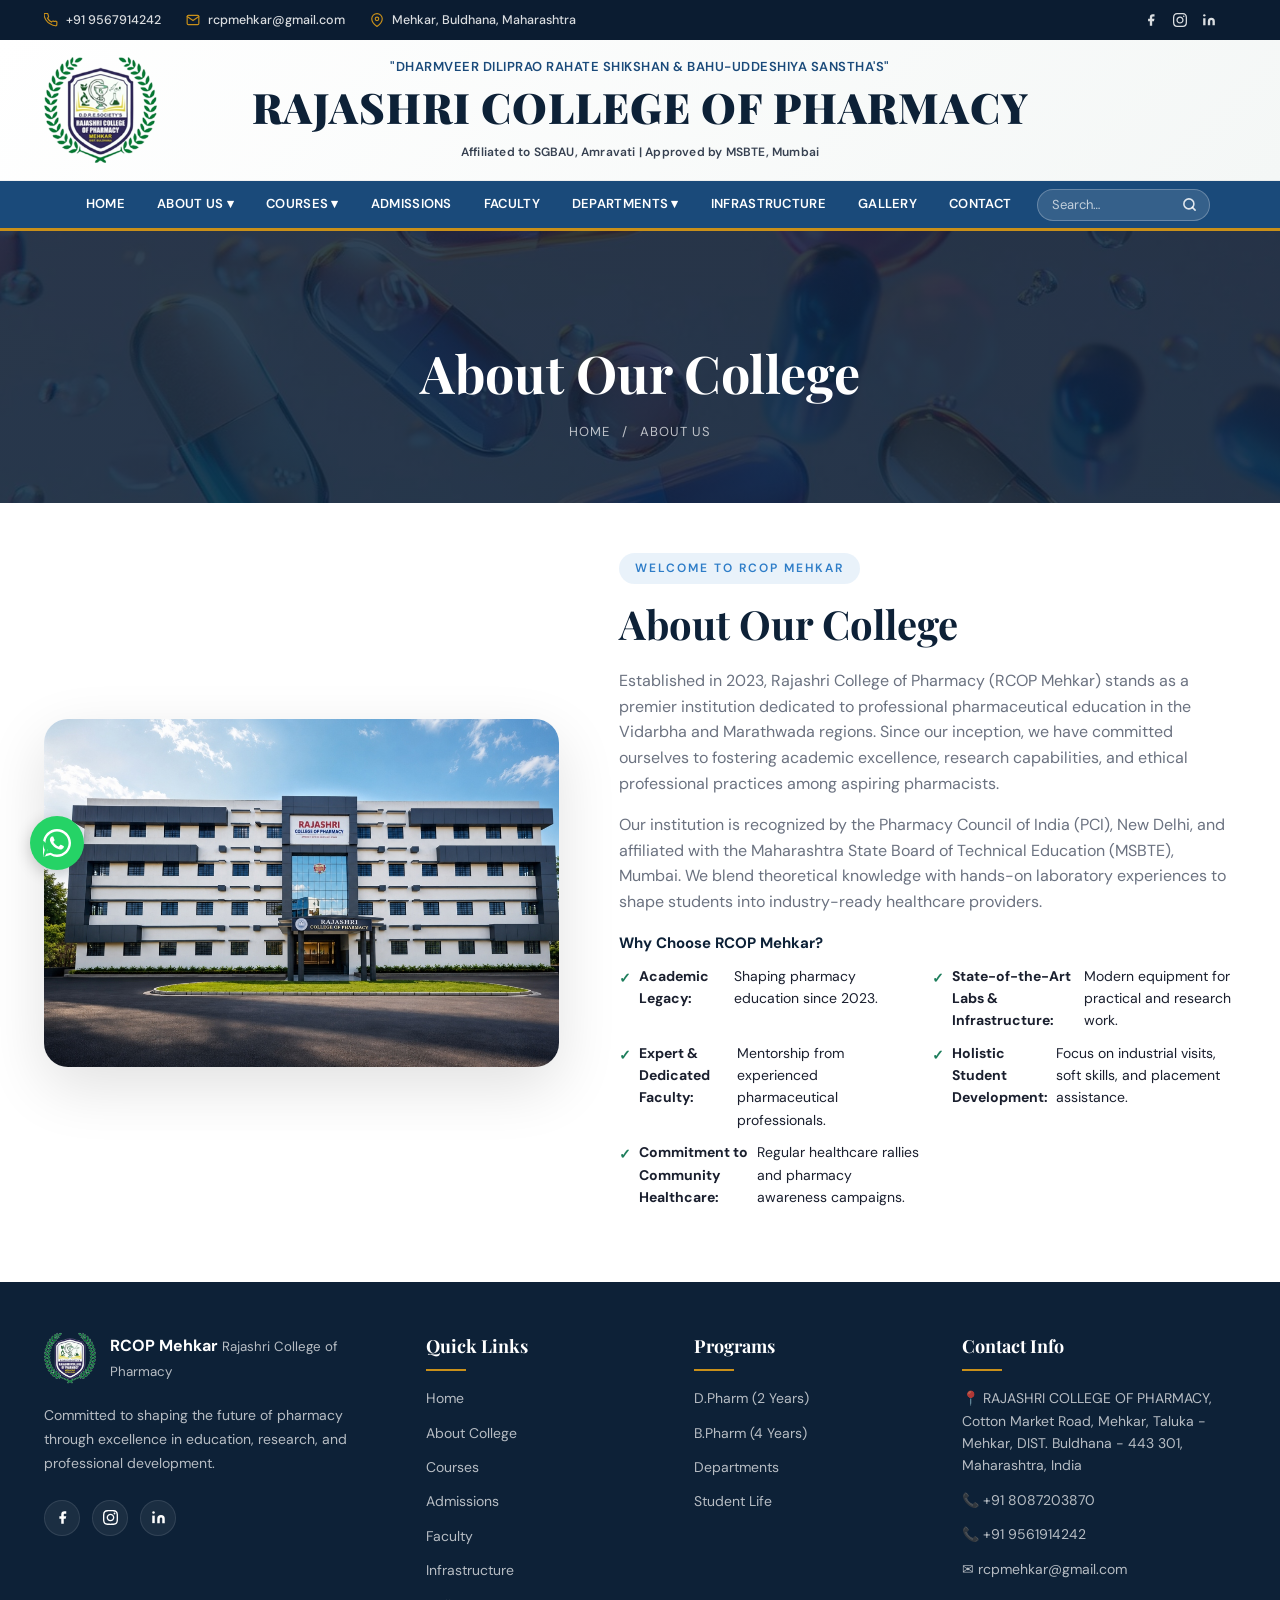
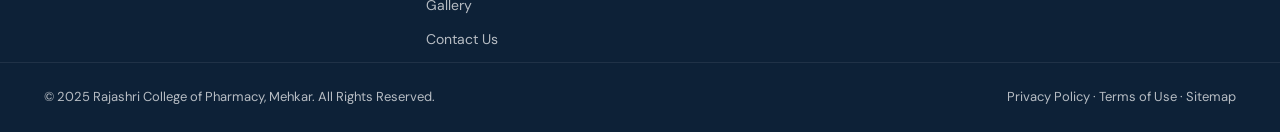
==== commit 28dfb004: "v3" ====
--- a/about.html
+++ b/about.html
@@ -49,7 +49,7 @@
     <div class="branding-details">
       <div class="college-motto">"Dharmveer Diliprao Rahate Shikshan &amp; Bahu-Uddeshiya Sanstha's"</div>
       <h1 class="college-name">RAJASHRI COLLEGE OF PHARMACY</h1>
-      <div class="college-affiliations">Affiliating to Maharashtra State Board of Technical Education, Mumbai</div>
+      <div class="college-affiliations">Affiliated to SGBAU, Amravati | Approved by MSBTE, Mumbai</div>
     </div>
   </div>
 </div>
